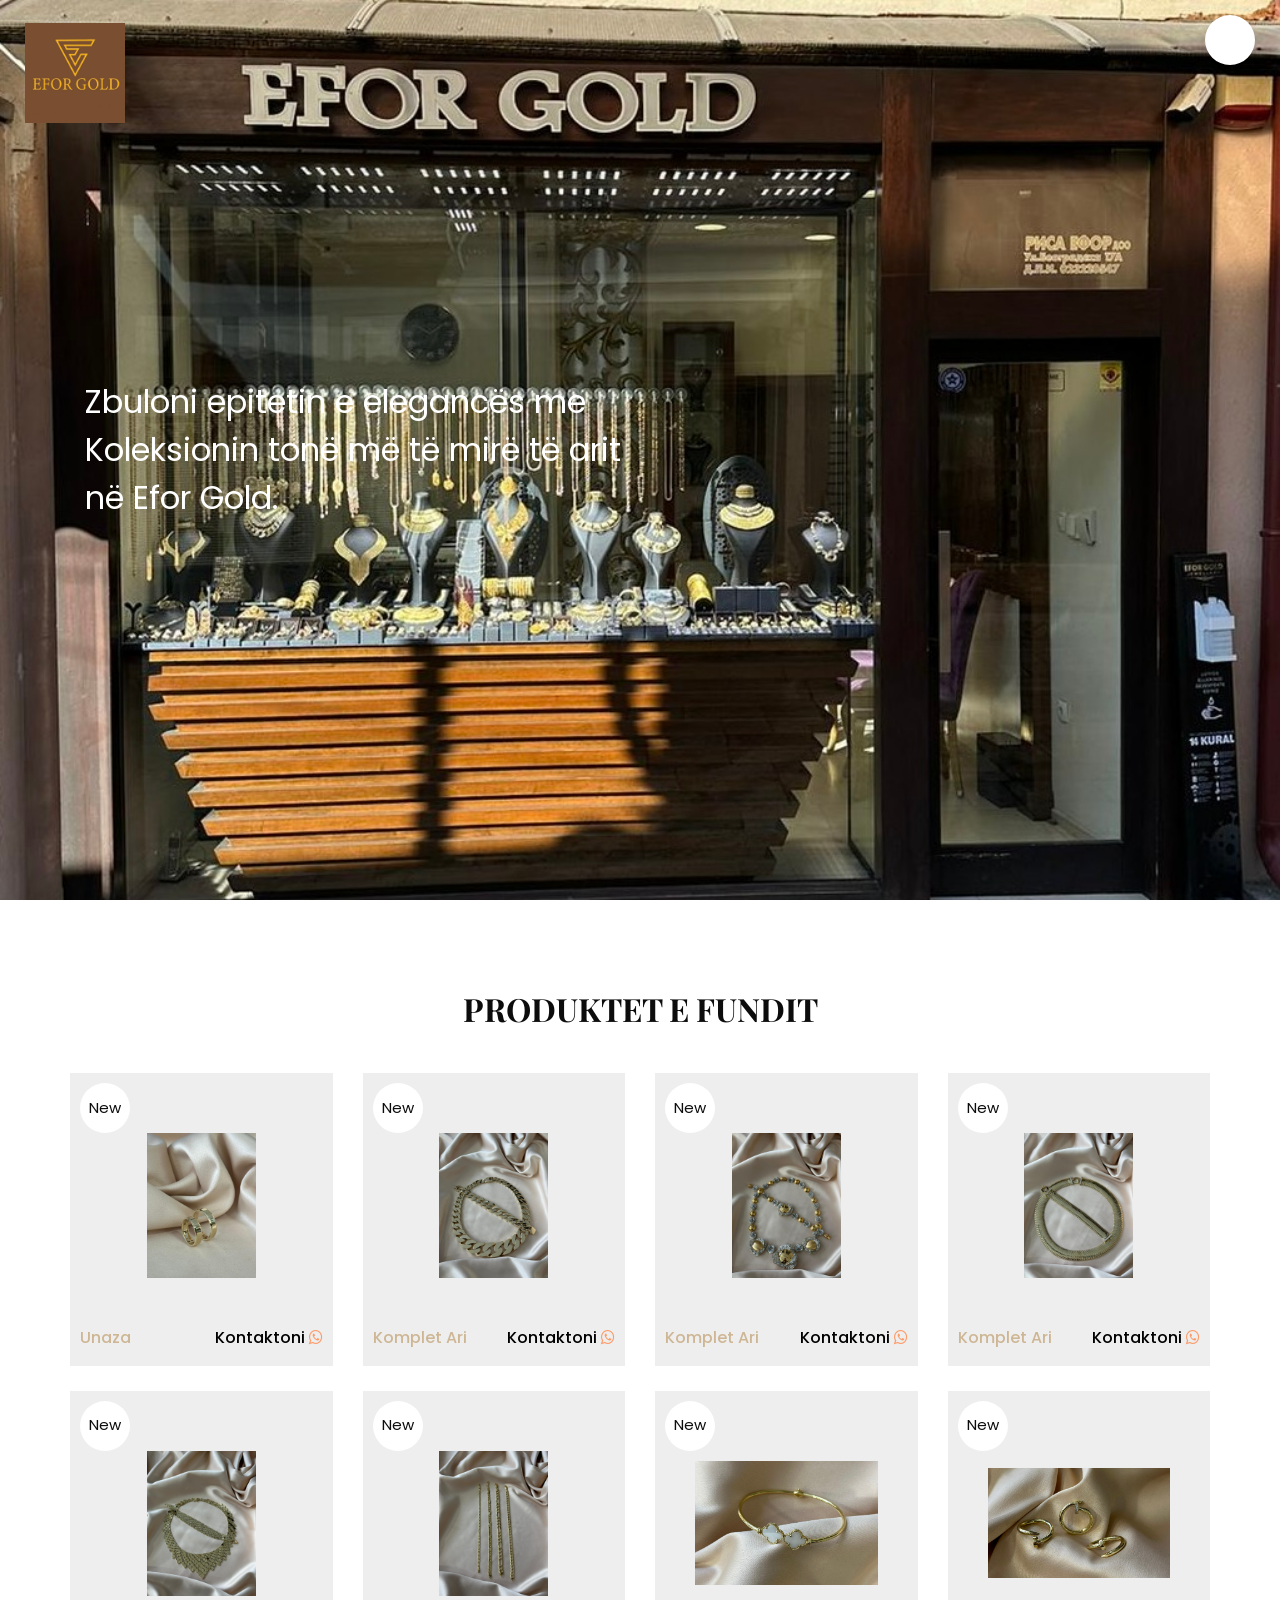
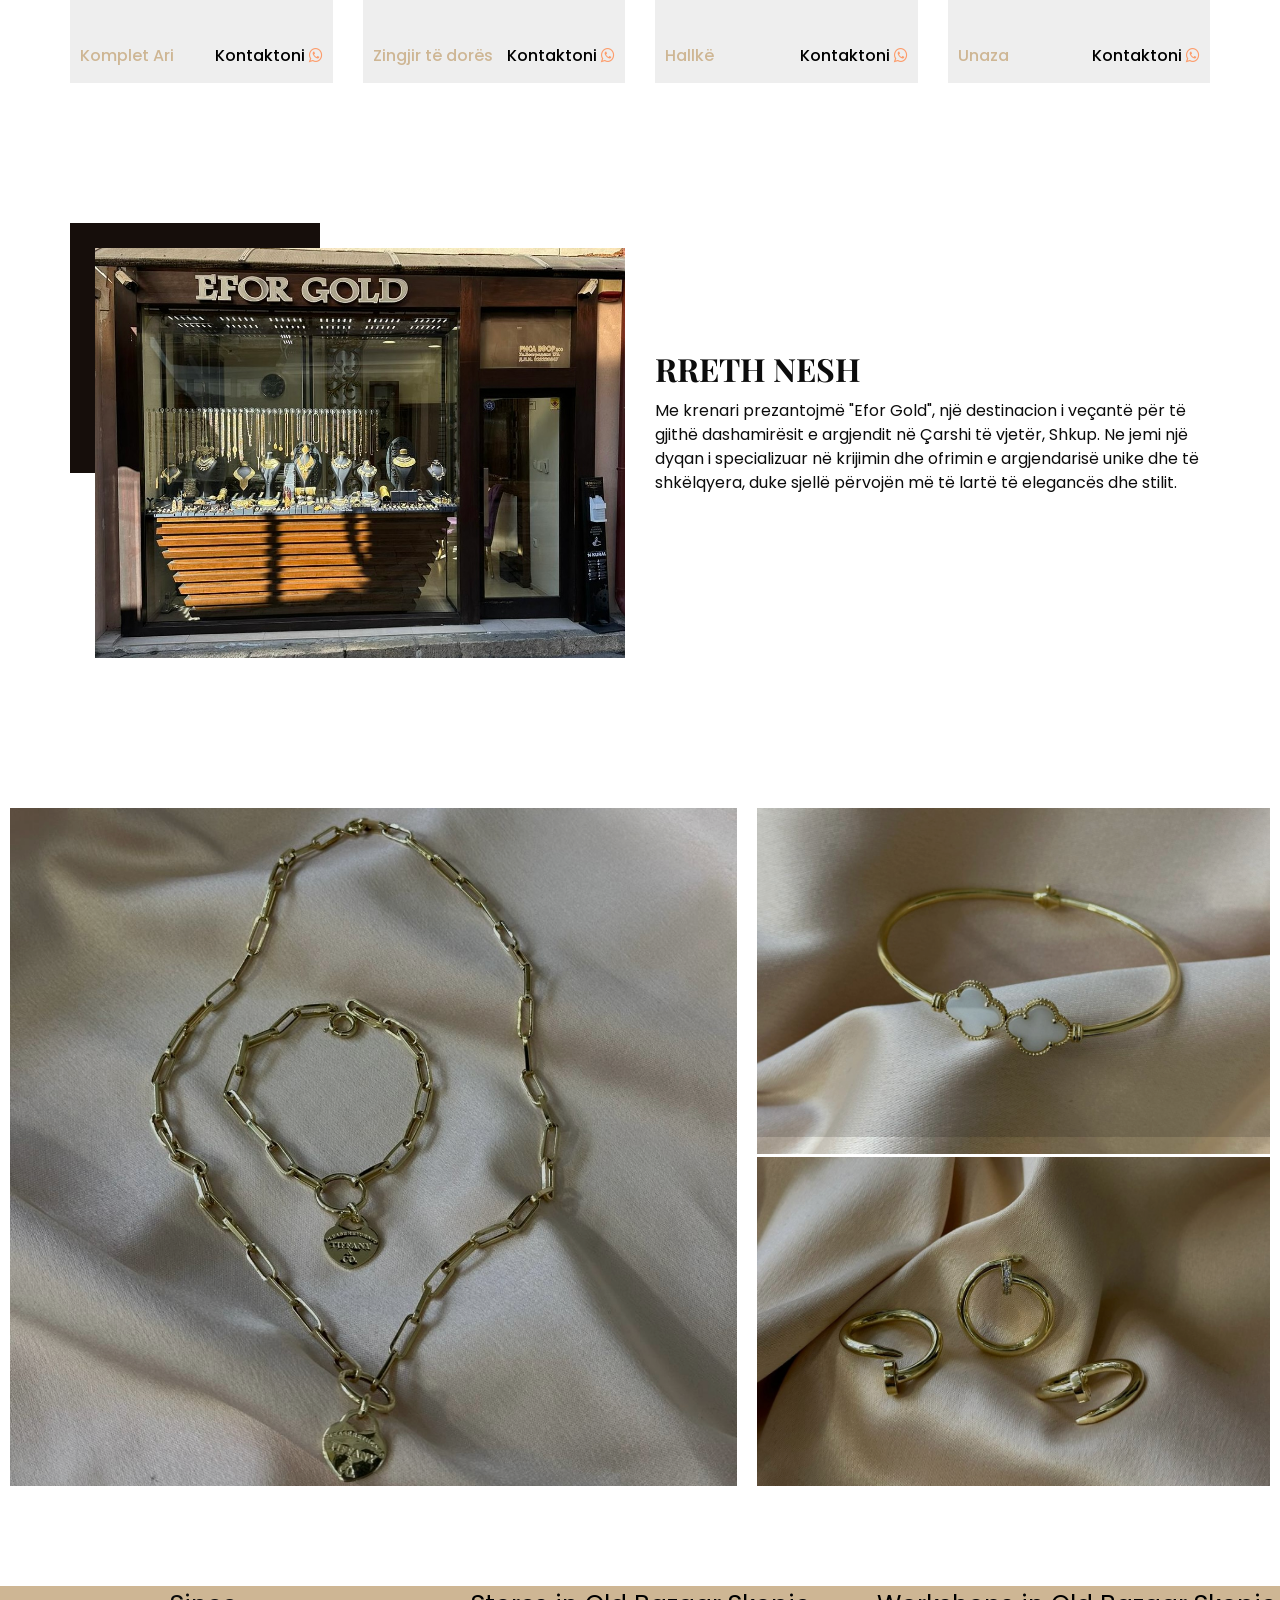
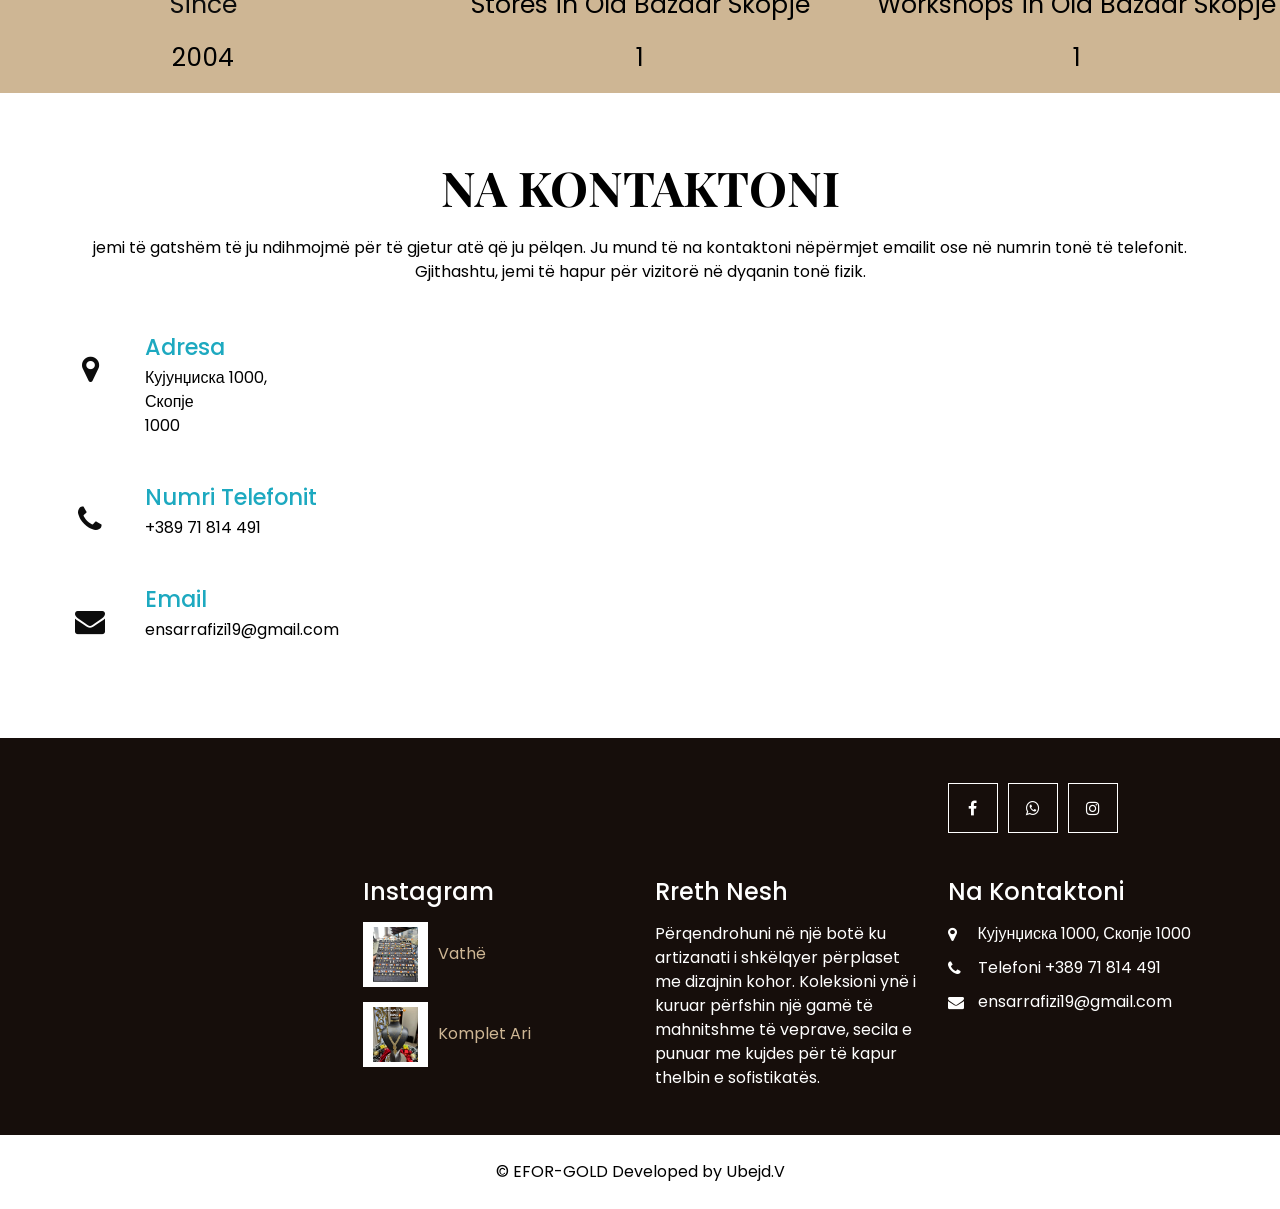
==== index.html @ 87db9570 "Update index.html" ====
<!DOCTYPE html>
<html>

<head>
  <meta charset="utf-8" />
  <meta http-equiv="X-UA-Compatible" content="IE=edge" />
  <meta name="viewport" content="width=device-width, initial-scale=1, shrink-to-fit=no" />
  <link rel="icon" href="images/logo.jpeg" type="image/gif" />
  <meta name="keywords" content="" />
  <meta name="description" content="" />
  <meta name="author" content="" />

  <title>EFOR GOLD</title>


  <link rel="stylesheet" type="text/css" href="css/bootstrap.css" />
  <link href="css/font-awesome.min.css" rel="stylesheet" />
  <link href="css/style.css" rel="stylesheet" />
  <link href="css/responsive.css" rel="stylesheet" />

</head>

<body>


  <header class="header_section">
    <div class="container-fluid">
      <nav class="navbar navbar-expand-lg custom_nav-container">
        <a class="navbar-brand" href="index.html">
          <span>
            <img src="images/logo.jpeg" alt="" width="100px" height="100px">
          </span>
        </a>
        <div class="" id="">

          <div class="custom_menu-btn">
<!--             <button onclick="openNav()">
              <span class="s-1"> </span>
              <span class="s-2"> </span>
              <span class="s-3"> </span>
            </button> -->
            <div id="myNav" class="overlay">
              <div class="overlay-content">
                <a href="index.html">Home</a>
                <a href="about.html">Rreth Nesh</a>
                <img src="images/logo.jpeg" alt="" style="width: 200px;">
              </div>
            </div>
          </div>
        </div>
      </nav>
    </div>
  </header>

  <section class="slider_section position-relative">
    <div class="slider_bg_box">
      <img src="images/store.jpeg" alt="">
    </div>
    <div class="slider_bg"></div>
    <div class="container">
      <div class="col-md-9 col-lg-8">
        <div class="detail-box">
          <p style="font-size:xx-large;">
            Zbuloni epitetin e elegancës me Koleksionin tonë më të mirë të arit në Efor Gold.
          </p>

        </div>
      </div>
    </div>
  </section>

  <section class="shop_section layout_padding">
    <div class="container">
      <div class="heading_container heading_center">
        <h2>
         Produktet e Fundit
        </h2>
      </div>
      <div class="row">
        <div class="col-sm-6 col-md-4 col-lg-3">
          <div class="box">
            <a href="">
              <div class="img-box">
                <img src="images/unazaF1.jpeg" alt="">
              </div>
              <div class="detail-box">
                <h6 style="color: #CEB694;">
                  Unaza
                </h6>
                <a href="https://wa.me/+38971814491">
                <h6>
                  Kontaktoni
                  <span>
                      <i class="fa fa-whatsapp" aria-hidden="true"></i>
                    </a>
                  </span>
                </h6>
              </div>
              <div class="new">
                <span>
                  New
                </span>
              </div>
            </a>
          </div>
        </div>
        <div class="col-sm-6 col-md-4 col-lg-3">
          <div class="box">
            <a href="">
              <div class="img-box">
                <img src="images/produktF2.jpeg" alt="">
              </div>
              <div class="detail-box">
                <h6 style="color: #CEB694;">
                  Komplet Ari
                </h6>
                <a href="https://wa.me/+38971814491">
                <h6>
                  Kontaktoni
                  <span>
                      <i class="fa fa-whatsapp" aria-hidden="true"></i>
                    </a>
                  </span>
                </h6>
              </div>
              <div class="new">
                <span>
                  New
                </span>
              </div>
            </a>
          </div>
        </div>
        <div class="col-sm-6 col-md-4 col-lg-3">
          <div class="box">
            <a href="">
              <div class="img-box">
                <img src="images/produktF3.jpeg" alt="">
              </div>
              <div class="detail-box">
                <h6 style="color: #CEB694;">
                  Komplet Ari
                </h6>
                <a href="https://wa.me/+38971814491">
                <h6>
                  Kontaktoni
                  <span>                   
                      <i class="fa fa-whatsapp" aria-hidden="true"></i>
                    </a>
                  </span>
                </h6>
              </div>
              <div class="new">
                <span>
                  New
                </span>
              </div>
            </a>
          </div>
        </div>
        <div class="col-sm-6 col-md-4 col-lg-3">
          <div class="box">
            <a href="">
              <div class="img-box">
                <img src="images/produktF4.jpeg" alt="">
              </div>
              <div class="detail-box">
                <h6 style="color: #CEB694;">
                  Komplet Ari
                </h6>
                <a href="https://wa.me/+38971814491">
                <h6>
                  Kontaktoni
                  <span>
                      <i class="fa fa-whatsapp" aria-hidden="true"></i>
                    </a>
                  </span>
                </h6>
              </div>
              <div class="new">
                <span>
                  New
                </span>
              </div>
            </a>
          </div>
        </div>
        <div class="col-sm-6 col-md-4 col-lg-3">
          <div class="box">
            <a href="">
              <div class="img-box">
                <img src="images/produktF5.jpeg" alt="">
              </div>
              <div class="detail-box">
                <h6 style="color: #CEB694;">
                  Komplet Ari
                </h6>
                <a href="https://wa.me/+38971814491">
                <h6>
                  Kontaktoni
                  <span>                 
                      <i class="fa fa-whatsapp" aria-hidden="true"></i>
                    </a>
                  </span>
                </h6>
              </div>
              <div class="new">
                <span>
                  New
                </span>
              </div>
            </a>
          </div>
        </div>
        <div class="col-sm-6 col-md-4 col-lg-3">
          <div class="box">
            <a href="">
              <div class="img-box">
                <img src="images/produktaF6.jpeg" alt="">
              </div>
              <div class="detail-box">
                <h6 style="color: #CEB694;">
                  Zingjir të dorës
                </h6>
                <a href="https://wa.me/+38971814491">
                <h6>
                  Kontaktoni
                  <span>
                      <i class="fa fa-whatsapp" aria-hidden="true"></i>
                    </a>
                  </span>
                </h6>
              </div>
              <div class="new">
                <span>
                  New
                </span>
              </div>
            </a>
          </div>
        </div>
        <div class="col-sm-6 col-md-4 col-lg-3">
          <div class="box">
            <a href="">
              <div class="img-box">
                <img src="images/wp3 2.jpeg" alt="">
              </div>
              <div class="detail-box">
                <h6 style="color: #CEB694;">
                  Hallkë
                </h6>
                <a href="https://wa.me/+38971814491">
                <h6>
                  Kontaktoni
                  <span>
                      <i class="fa fa-whatsapp" aria-hidden="true"></i>
                    </a>
                  </span>
                </h6>
              </div>
              <div class="new">
                <span>
                  New
                </span>
              </div>
            </a>
          </div>
        </div>
        <div class="col-sm-6 col-md-4 col-lg-3">
          <div class="box">
            <a href="">
              <div class="img-box">
                <img src="images/wp4 2.jpeg" alt="">
              </div>
              <div class="detail-box">
                <h6 style="color: #CEB694;">
                  Unaza
                </h6>
                <a href="https://wa.me/+38971814491">
                <h6>
                  Kontaktoni
                  <span>
                      <i class="fa fa-whatsapp" aria-hidden="true"></i>
                    </a>
                  </span>
                </h6>
              </div>
              <div class="new">
                <span>
                  New
                </span>
              </div>
            </a>
          </div>
        </div>
      </div>
    </div>
  </section>
  <section class="about_section  ">
    <div class="container">
      <div class="row">
        <div class="col-md-6">
          <div class="img-box">
            <img src="images/store.jpeg" alt="">
          </div>
        </div>
        <div class="col-md-6">
          <div class="detail-box">
            <div class="heading_container">
              <h2>
                Rreth Nesh
              </h2>
            </div>
            <p>
              Me krenari prezantojmë "Efor Gold", një destinacion i veçantë për të gjithë dashamirësit e argjendit në Çarshi të vjetër, Shkup. Ne jemi një dyqan i specializuar në krijimin dhe ofrimin e argjendarisë unike dhe të shkëlqyera, duke sjellë përvojën më të lartë të elegancës dhe stilit.
            </p>
          </div>
        </div>
      </div>
    </div>
  </section>

  <section class="offer_section layout_padding">
    <div class="container-fluid">
      <div class="row">
        <div class="col-md-7 px-0">
          <div class="box offer-box1">
            <img src="images/wp1 2.jpeg" alt="">
            <div class="detail-box">
              <h2>
               
              </h2>
            </div>
          </div>
        </div>
        <div class="col-md-5 px-0">
          <div class="box offer-box2">
            <img src="images/wp3 2.jpeg" alt="">
            <div class="detail-box">
              <h2>
                
              </h2>
            </div>
          </div>
          <div class="box offer-box3">
            <img src="images/wp4 2.jpeg" alt="">
            <div class="detail-box">
              <h2>
                
              </h2>
            </div>
          </div>
        </div>
      </div>
    </div>
  </section>

  <div class="container-count" style="background-color: #CEB694;">
    <div class="row">
       <div class="col-sm">
          <p class="text-black" style="text-align: center; font-size: 25px;">Since</p>
          <p id='count1' class="fs-2 text-black" style="text-align: center; font-size: 25px; color: black;">2004</p>
        </div>

       <div class="col-sm">
          <p class="text-black" style="text-align: center;font-size: 25px; color: black;">Stores in Old Bazaar Skopje</p>
          <p id='count2' class="fs-2 text-black" style="text-align: center;font-size: 25px; color: black;">1</p>
        </div>
        
      <div class="col-sm">
       <p class="text-black align-content-center" style="text-align: center; font-size: 25px; color: black;">Workshops in Old Bazaar Skopje</p>
       <p id="count3" class="fs-2 text-black" style="text-align: center;font-size: 25px; color: black;">1</p>
      </div>
      
 </div>
</div>
</p>
  

  <section>
    
    <div class="section-header">
      <div class="container">
        <h2>NA KONTAKTONI</h2>
        <p>
          jemi të gatshëm të ju ndihmojmë për të gjetur atë që ju pëlqen. Ju mund të na kontaktoni nëpërmjet emailit ose në numrin tonë të telefonit. Gjithashtu, jemi të hapur për vizitorë në dyqanin tonë fizik.
        </p>
      </div>
    </div>
    
    <div class="container">
      <div class="row">
        
        <div class="contact-info">
          <div class="contact-info-item">
            <div class="contact-info-icon">
              <i class="fa fa-map-marker"></i>
            </div>
            
            <div class="contact-info-content">
              <h4>Adresa</h4>
              <p>Кујунџиска 1000, <br/> Скопје <br/>1000</p>
            </div>
          </div>
          
          <div class="contact-info-item">
            <div class="contact-info-icon">
              <i class="fa fa-phone"></i>
            </div>
            
            <div class="contact-info-content">
              <h4>Numri Telefonit</h4>
              <p>+389 71 814 491</p>
            </div>
          </div>
          
          <div class="contact-info-item">
            <div class="contact-info-icon">
              <i class="fa fa-envelope"></i>
            </div>
            
            <div class="contact-info-content">
              <h4>Email</h4>
             <p>ensarrafizi19@gmail.com</p>
            </div>
          </div>
        </div>
        
        <div class="contact-form">
          <form action="" id="contact-form">
              <iframe src="https://www.google.com/maps/embed?pb=!1m18!1m12!1m3!1d2964.967144330253!2d21.434316076307823!3d42.000980671228525!2m3!1f0!2f0!3f0!3m2!1i1024!2i768!4f13.1!3m3!1m2!1s0x135415324a97f171%3A0xb1d32852c3cb7736!2z0JfQu9Cw0YLQsNGA0LAg4oCe0JXRhNC-0YDigJw!5e0!3m2!1smk!2smk!4v1706293474871!5m2!1smk!2smk" width="500" height="250" style="border:0;" allowfullscreen="" loading="lazy" referrerpolicy="no-referrer-when-downgrade"></iframe>
            </div>
          </form>
        </div>
        
      </div>
    </div>
  </section>
  <section class="info_section layout_padding2">
    <div class="container">
      <div class="row info_form_social_row">
        <div class="col-md-8 col-lg-9">
        </div>
        <div class="col-md-4 col-lg-3">

          <div class="social_box">
            <a href="https://www.facebook.com/people/Eforgold/100094636176389/?mibextid=LQQJ4d">
              <i class="fa fa-facebook" aria-hidden="true"></i>
            </a>
            <a href="https://wa.me/+38971814491">
              <i class="fa fa-whatsapp" aria-hidden="true"></i>
            </a>
            <a href="https://www.instagram.com/eforgold/">
              <i class="fa fa-instagram" aria-hidden="true"></i>
            </a>
          </div>
        </div>
      </div>
      <div class="row info_main_row">
        <div class="col-md-6 col-lg-3">

        </div>
        <div class="col-md-6 col-lg-3">
          <div class="info_insta">
            <h4>
              Instagram
            </h4>
            <div class="insta_box">
              <div class="img-box">
                <a href="https://www.instagram.com/p/C1HLopHsZJr/?igsh=OTZ0OHJrY2VsdjFh">
                <img src="images/insta1.jpeg" alt="">
                </a>
              </div>
              <p style="color: #CEB694;">
                Vathë
              </p>
            </div>
            <div class="insta_box">
              <div class="img-box">
                <a href="https://www.instagram.com/p/C1MP0FCMDaN/?igsh=YjhxbXJibXd1YTZ0">
                <img src="images/insta2.jpeg" alt="">
                </a>
              </div>
              <p style="color: #CEB694;">
                Komplet Ari
              </p>
            </div>
          </div>
        </div>
        <div class="col-md-6 col-lg-3">
          <div class="info_detail">
            <h4>
              Rreth Nesh
            </h4>
            <p class="mb-0">
              Përqendrohuni në një botë ku artizanati i shkëlqyer përplaset me dizajnin kohor. Koleksioni ynë i kuruar përfshin një gamë të mahnitshme të veprave, secila e punuar me kujdes për të kapur thelbin e sofistikatës.
            </p>
          </div>
        </div>
        <div class="col-md-6 col-lg-3">
          <h4>
            Na Kontaktoni
          </h4>
          <div class="info_contact">
            <a href="">
              <i class="fa fa-map-marker" aria-hidden="true"></i>
              <span>
                Кујунџиска 1000, Скопје 1000
              </span>
            </a>
            <a href="">
              <i class="fa fa-phone" aria-hidden="true"></i>
              <span>
                Telefoni +389 71 814 491
              </span>
            </a>
            <a href="">
              <i class="fa fa-envelope"></i>
              <span>
                ensarrafizi19@gmail.com
              </span>
            </a>
          </div>
        </div>
      </div>
    </div>
  </section>
  
  <footer class="footer_section">
    <div class="container">
      <p>
        &copy; <span id="displayYear"></span>
        <a>EFOR-GOLD</a>
        Developed by <a href="https://www.linkedin.com/in/ubejd-veseli-361b45295/">Ubejd.V</a>
      </p>
    </div>
  </footer>


  <script src="js/jquery-3.4.1.min.js"></script>
  <script src="js/bootstrap.js"></script>
  <script src="js/custom.js"></script>

</body>

</html>
---- css/style.css ----
@import url("https://fonts.googleapis.com/css2?family=Playfair+Display:wght@400;500;600;700&family=Poppins:wght@400;500;600;700&display=swap");
@import url('https://fonts.googleapis.com/css2?family=Poppins:wght@400;600;700&display=swap');
@import url("../fonts/octin_sports_rg.ttf");
body {
  font-family: "Poppins", sans-serif;
  color: #0c0c0c;
  background-color: #ffffff;
  overflow-x: hidden;
}

.layout_padding {
  padding: 90px 0;
}

.layout_padding2 {
  padding: 45px 0;
}

.layout_padding2-top {
  padding-top: 45px;
}

.layout_padding2-bottom {
  padding-bottom: 45px;
}

.layout_padding-top {
  padding-top: 90px;
}

.layout_padding-bottom {
  padding-bottom: 90px;
}

.long_section {
  margin-left: 45px;
  margin-right: 45px;
  padding-left: 15px;
  padding-right: 15px;
}

.heading_container {
  display: -webkit-box;
  display: -ms-flexbox;
  display: flex;
  -webkit-box-orient: vertical;
  -webkit-box-direction: normal;
      -ms-flex-direction: column;
          flex-direction: column;
  -webkit-box-align: start;
      -ms-flex-align: start;
          align-items: flex-start;
  font-family: 'Playfair Display', serif;
}

.heading_container h2 {
  position: relative;
  font-weight: bold;
  text-transform: uppercase;
  margin: 0;
}

.heading_container.heading_center {
  -webkit-box-align: center;
      -ms-flex-align: center;
          align-items: center;
  text-align: center;
}

h1,
h2 {
  font-family: 'Playfair Display', serif;
}

/*header section*/
.header_section {
  position: absolute;
  top: 0;
  width: 100%;
  z-index: 9;
}

.header_section .container-fluid {
  padding-right: 25px;
  padding-left: 25px;
}

.header_section .nav_container {
  margin: 0 auto;
}

.header_section.innerpage_header {
  position: relative;
  background: -webkit-gradient(linear, left top, right top, from(#160e0b), to(#160e0b));
  background: linear-gradient(to right, #160e0b, #160e0b);
  padding: 10px 0;
}

.custom_nav-container {
  padding-left: 0;
  padding-right: 0;
}

.custom_menu-btn {
  position: fixed;
  right: 25px;
  top: 15px;
  width: 50px;
  height: 50px;
}

.custom_menu-btn::before {
  content: "";
  position: absolute;
  top: 0;
  right: 0;
  width: 100%;
  height: 100%;
  background-color: white;
  -webkit-box-shadow: 0 0 5px 0 rgba(0, 0, 0, 0.07);
          box-shadow: 0 0 5px 0 rgba(0, 0, 0, 0.07);
  z-index: 7;
  border-radius: 100%;
  -webkit-transition: all .3s;
  transition: all .3s;
}

.custom_menu-btn.menu_btn-style::before {
  width: 100vh;
  height: 100vh;
  background-color: #160e0b;
  -webkit-transform: scale(5);
          transform: scale(5);
  border-radius: 0;
}

.custom_menu-btn button {
  width: 50px;
  height: 50px;
  outline: none;
  border: none;
  border-radius: 100%;
  display: -webkit-box;
  display: -ms-flexbox;
  display: flex;
  -webkit-box-orient: vertical;
  -webkit-box-direction: normal;
      -ms-flex-direction: column;
          flex-direction: column;
  -webkit-box-align: center;
      -ms-flex-align: center;
          align-items: center;
  -webkit-box-pack: center;
      -ms-flex-pack: center;
          justify-content: center;
  background-color: transparent;
  position: relative;
  z-index: 999;
  margin: 0;
}

.custom_menu-btn button span {
  display: block;
  width: 30px;
  height: 3px;
  background-color: #000000;
  margin: 2.5px 0;
  -webkit-transition: all 0.3s;
  transition: all 0.3s;
  border-radius: 15px;
}

.custom_menu-btn .s-2 {
  -webkit-transition: all 0.1s;
  transition: all 0.1s;
}

.menu_btn-style button span {
  background-color: #ffffff;
}

.menu_btn-style button .s-1 {
  -webkit-transform: rotate(45deg) translate(6px, 6px);
          transform: rotate(45deg) translate(6px, 6px);
}

.menu_btn-style button .s-2 {
  -webkit-transform: translateX(100px);
          transform: translateX(100px);
}

.menu_btn-style button .s-3 {
  -webkit-transform: rotate(-45deg) translate(5px, -5px);
          transform: rotate(-45deg) translate(5px, -5px);
}

.overlay {
  height: 100%;
  width: 0;
  position: fixed;
  top: 0;
  left: 0;
  overflow-x: hidden;
  -webkit-transition: 0.5s;
  transition: 0.5s;
  z-index: 9;
}

.overlay .closebtn {
  position: absolute;
  top: 0;
  right: 30px;
  font-size: 60px;
}

.overlay a {
  padding: 0px;
  text-decoration: none;
  font-size: 22px;
  color: #ffffff;
  display: block;
  -webkit-transition: 0.3s;
  transition: 0.3s;
  margin-bottom: 15px;
  text-transform: uppercase;
  font-weight: 600;
  opacity: 0;
}

.overlay a:hover {
  color: #fd9c6b;
}

.overlay-content {
  position: relative;
  top: 30%;
  width: 100%;
  text-align: center;
  margin-top: 30px;
  z-index: 99;
}

.menu_width {
  width: 100%;
}

.menu_width.overlay a {
  opacity: 1;
}

a,
a:hover,
a:focus {
  text-decoration: none;
}

a:hover,
a:focus {
  color: initial;
}

.btn,
.btn:focus {
  outline: none !important;
  -webkit-box-shadow: none;
          box-shadow: none;
}

.navbar-brand {
  margin-top: 10px;
}

.navbar-brand span {
  font-size: 24px;
  font-weight: 700;
  color: #ffffff;
  text-transform: uppercase;
}

/*end header section*/
/* slider section */
.slider_section {
  min-height: 100vh;
  -webkit-box-flex: 1;
      -ms-flex: 1;
          flex: 1;
  display: -webkit-box;
  display: -ms-flexbox;
  display: flex;
  -webkit-box-align: center;
      -ms-flex-align: center;
          align-items: center;
  position: relative;
}

.slider_section .row {
  -webkit-box-align: center;
      -ms-flex-align: center;
          align-items: center;
}

.slider_section .detail-box {
  position: relative;
  z-index: 4;
  color: #ffffff;
  padding: 75px 0;
}

.slider_section .detail-box h1 {
  font-weight: bold;
  font-size: 3rem;
}

.slider_section .detail-box p {
  width: 75%;
  margin-top: 15px;
}

.slider_section .detail-box .slider-link {
  display: inline-block;
  padding: 10px 45px;
  background-color: transparent;
  color: #fd9c6b;
  border-radius: 5px;
  border: 1px solid #fd9c6b;
  -webkit-transition: all .2s;
  transition: all .2s;
  margin-top: 35px;
}

.slider_section .detail-box .slider-link:hover {
  background-color: #fd9c6b;
  color: #ffffff;
}

.slider_section .slider_bg_box {
  position: absolute;
  top: 0;
  left: 0;
  width: 100%;
  height: 100%;
  z-index: 2;
  overflow: hidden;
}

.slider_section .slider_bg_box img {
  width: 100%;
  height: 100%;
  -o-object-fit: cover;
     object-fit: cover;
  -o-object-position: top right;
     object-position: top right;
}

.shop_section .heading_container {
  margin-bottom: 20px;
}

.shop_section .box {
  background-color: #eeeeee;
  position: relative;
  padding: 10px;
  margin-top: 25px;
}

.shop_section .box a {
  color: #000000;
}

.shop_section .box .img-box {
  display: -webkit-box;
  display: -ms-flexbox;
  display: flex;
  -webkit-box-pack: center;
      -ms-flex-pack: center;
          justify-content: center;
  -webkit-box-align: center;
      -ms-flex-align: center;
          align-items: center;
  padding: 15px 30px;
  height: 245px;
}

.shop_section .box .img-box img {
  max-width: 100%;
  max-height: 145px;
}

.shop_section .box .detail-box {
  display: -webkit-box;
  display: -ms-flexbox;
  display: flex;
  -webkit-box-pack: justify;
      -ms-flex-pack: justify;
          justify-content: space-between;
}

.shop_section .box .detail-box h6 span {
  color: #fd9c6b;
}

.shop_section .box .new {
  width: 50px;
  height: 50px;
  position: absolute;
  top: 10px;
  left: 10px;
  background-color: #ffffff;
  display: -webkit-box;
  display: -ms-flexbox;
  display: flex;
  -webkit-box-pack: center;
      -ms-flex-pack: center;
          justify-content: center;
  -webkit-box-align: center;
      -ms-flex-align: center;
          align-items: center;
  border-radius: 100%;
  font-size: 15px;
}

.shop_section .btn-box {
  display: -webkit-box;
  display: -ms-flexbox;
  display: flex;
  -webkit-box-pack: center;
      -ms-flex-pack: center;
          justify-content: center;
  margin-top: 45px;
}

.shop_section .btn-box a {
  display: inline-block;
  padding: 10px 40px;
  background-color: #fd9c6b;
  color: #ffffff;
  border-radius: 5px;
  border: 1px solid #fd9c6b;
  -webkit-transition: all .2s;
  transition: all .2s;
}

.shop_section .btn-box a:hover {
  background-color: transparent;
  color: #fd9c6b;
}

.about_section .row {
  -webkit-box-align: center;
      -ms-flex-align: center;
          align-items: center;
}

.about_section .img-box {
  position: relative;
  padding: 25px 0 0 25px;
}

.about_section .img-box img {
  width: 100%;
  position: relative;
}

.about_section .img-box::before {
  content: "";
  position: absolute;
  top: 0;
  left: 0;
  width: 250px;
  height: 250px;
  background-color: #160e0b;
}

.about_section .detail-box p {
  margin-top: 10px;
  margin-bottom: 35px;
}

.about_section .detail-box a {
  display: inline-block;
  padding: 10px 45px;
  background-color: #fd9c6b;
  color: #ffffff;
  border-radius: 0;
  border: 1px solid #fd9c6b;
  -webkit-transition: all .2s;
  transition: all .2s;
}

.about_section .detail-box a:hover {
  background-color: transparent;
  color: #fd9c6b;
}

.offer_section .row > div {
  display: -webkit-box;
  display: -ms-flexbox;
  display: flex;
  -webkit-box-orient: vertical;
  -webkit-box-direction: normal;
      -ms-flex-direction: column;
          flex-direction: column;
  -webkit-box-pack: stretch;
      -ms-flex-pack: stretch;
          justify-content: stretch;
}

.offer_section .box {
  margin: 10px;
  height: 100%;
  position: relative;
  min-height: 175px;
}

.offer_section .box img {
  width: 100%;
  min-height: 100%;
}

.offer_section .box .detail-box {
  position: absolute;
  top: 0;
  left: 0;
  width: 100%;
  height: 100%;
  display: -webkit-box;
  display: -ms-flexbox;
  display: flex;
  -webkit-box-orient: vertical;
  -webkit-box-direction: normal;
      -ms-flex-direction: column;
          flex-direction: column;
  -webkit-box-align: start;
      -ms-flex-align: start;
          align-items: flex-start;
  -webkit-box-pack: center;
      -ms-flex-pack: center;
          justify-content: center;
  color: #ffffff;
  padding: 25px;
  background-color: rgba(0, 0, 0, 0.15);
}

.offer_section .box .detail-box h2 {
  font-weight: bold;
}

.offer_section .box .detail-box a {
  display: inline-block;
  padding: 8px 40px;
  background-color: transparent;
  color: #fd9c6b;
  border-radius: 0;
  border: 1px solid #fd9c6b;
  -webkit-transition: all .2s;
  transition: all .2s;
  margin-top: 10px;
}

.offer_section .box .detail-box a:hover {
  background-color: #fd9c6b;
  color: #ffffff;
}

.offer_section .box.offer-box1 {
  min-height: 225px;
}

.offer_section .box.offer-box1 .detail-box {
  -webkit-box-pack: start;
      -ms-flex-pack: start;
          justify-content: flex-start;
}

.offer_section .box.offer-box1 .detail-box h2 {
  font-size: 3rem;
}

.offer_section .box.offer-box2 .detail-box h2, .offer_section .box.offer-box3 .detail-box h2 {
  font-size: 2rem;
}

.offer_section .box.offer-box2 .detail-box {
  -webkit-box-align: end;
      -ms-flex-align: end;
          align-items: flex-end;
  -webkit-box-pack: end;
      -ms-flex-pack: end;
          justify-content: flex-end;
}

.offer_section .box.offer-box3 .detail-box {
  -webkit-box-align: start;
      -ms-flex-align: start;
          align-items: flex-start;
  -webkit-box-pack: end;
      -ms-flex-pack: end;
          justify-content: flex-end;
}

.blog_section .heading_container {
  -webkit-box-align: center;
      -ms-flex-align: center;
          align-items: center;
}

.blog_section .heading_container h2::before {
  left: 50%;
  -webkit-transform: translateX(-50%);
          transform: translateX(-50%);
}

.blog_section .box {
  margin-top: 55px;
  background-color: #f1f2f3;
}

.blog_section .box .img-box {
  position: relative;
}

.blog_section .box .img-box .blog_date {
  position: absolute;
  left: 25px;
  bottom: -15px;
  padding: 10px 15px;
  font-size: 18px;
  background-color: #160e0b;
  margin: 0;
  text-align: center;
  border: 3px solid #ffffff;
  color: #ffffff;
}

.blog_section .box .img-box img {
  width: 100%;
}

.blog_section .box .detail-box {
  margin-top: 10px;
  padding: 25px;
}

.blog_section .box .detail-box h5 {
  font-weight: bold;
}

.blog_section .box .detail-box p {
  font-size: 15px;
}

.blog_section .box .detail-box a {
  display: inline-block;
  padding: 10px 30px;
  background-color: transparent;
  color: #160e0b;
  border-radius: 0;
  border: 1px solid #160e0b;
  -webkit-transition: all .2s;
  transition: all .2s;
}

.blog_section .box .detail-box a:hover {
  background-color: #160e0b;
  color: #ffffff;
}

.client_section .heading_container {
  -webkit-box-align: center;
      -ms-flex-align: center;
          align-items: center;
}

.client_section .box {
  display: -webkit-box;
  display: -ms-flexbox;
  display: flex;
  -webkit-box-orient: vertical;
  -webkit-box-direction: normal;
      -ms-flex-direction: column;
          flex-direction: column;
  -webkit-box-align: center;
      -ms-flex-align: center;
          align-items: center;
  text-align: center;
  margin: 45px;
  padding: 35px 25px;
  border-radius: 15px;
  background-color: #160e0b;
  color: #ffffff;
}

.client_section .box .img-box {
  margin-bottom: 15px;
  min-width: 145px;
  max-width: 145px;
  overflow: hidden;
}

.client_section .box .img-box img {
  width: 100%;
  border-radius: 100%;
  border: 7px solid rgba(255, 255, 255, 0.45);
}

.client_section .box .detail-box {
  display: -webkit-box;
  display: -ms-flexbox;
  display: flex;
  -webkit-box-orient: vertical;
  -webkit-box-direction: normal;
      -ms-flex-direction: column;
          flex-direction: column;
}

.client_section .box .detail-box .name img {
  width: 25px;
  margin-bottom: 5px;
}

.client_section .box .detail-box .name h6 {
  color: #fd9c6b;
  font-size: 20px;
}

.client_section .carousel_btn-container {
  display: -webkit-box;
  display: -ms-flexbox;
  display: flex;
  -webkit-box-pack: center;
      -ms-flex-pack: center;
          justify-content: center;
}

.client_section .carousel-control-prev,
.client_section .carousel-control-next {
  position: unset;
  width: 45px;
  height: 45px;
  border: none;
  opacity: 1;
  background-repeat: no-repeat;
  background-size: 12px;
  background-position: center;
  background-color: #fd9c6b;
  background-position: center;
  border-radius: 5px;
  margin: 0 2.5px;
}

.client_section .carousel-control-prev:hover,
.client_section .carousel-control-next:hover {
  background-color: #160e0b;
}

.client_section .carousel-control-next {
  left: initial;
}

.info_section {
  background-color: #160e0b;
  color: #ffffff;
}

.info_section .info_form_social_row {
  -webkit-box-align: center;
      -ms-flex-align: center;
          align-items: center;
  margin-bottom: 45px;
}

.info_section .info_form {
  width: 100%;
}

.info_section .info_form form {
  display: -webkit-box;
  display: -ms-flexbox;
  display: flex;
  -webkit-box-align: end;
      -ms-flex-align: end;
          align-items: flex-end;
}

.info_section .info_form form input {
  -webkit-box-flex: 1;
      -ms-flex: 1;
          flex: 1;
  background-color: #ffffff;
  height: 50px;
  padding-left: 15px;
  outline: none;
  color: #ffffff;
  border: none;
  border-bottom: 1px solid #fd9c6b;
}

.info_section .info_form form input::-webkit-input-placeholder {
  color: #9c9c9c;
}

.info_section .info_form form input:-ms-input-placeholder {
  color: #9c9c9c;
}

.info_section .info_form form input::-ms-input-placeholder {
  color: #9c9c9c;
}

.info_section .info_form form input::placeholder {
  color: #9c9c9c;
}

.info_section .info_form form button {
  background-color: transparent;
  color: #fd9c6b;
  text-transform: uppercase;
  font-size: 12px;
  outline: none;
  border: none;
  display: inline-block;
  padding: 15.5px 25px;
  background-color: #fd9c6b;
  color: #ffffff;
  border-radius: 0;
  border: 1px solid #fd9c6b;
  -webkit-transition: all .2s;
  transition: all .2s;
}

.info_section .info_form form button:hover {
  background-color: transparent;
  color: #fd9c6b;
}

.info_section .social_box {
  width: 100%;
  display: -webkit-box;
  display: -ms-flexbox;
  display: flex;
}

.info_section .social_box a {
  display: -webkit-box;
  display: -ms-flexbox;
  display: flex;
  -webkit-box-pack: center;
      -ms-flex-pack: center;
          justify-content: center;
  -webkit-box-align: center;
      -ms-flex-align: center;
          align-items: center;
  width: 50px;
  height: 50px;
  border: 1px solid #ffffff;
  color: #ffffff;
  margin-right: 10px;
}

.info_section .social_box a:hover {
  color: #fd9c6b;
  border-color: #fd9c6b;
}

.info_section h4 {
  margin-bottom: 15px;
}

.info_section .info_links .info_links_menu {
  display: -webkit-box;
  display: -ms-flexbox;
  display: flex;
  -webkit-box-orient: vertical;
  -webkit-box-direction: normal;
      -ms-flex-direction: column;
          flex-direction: column;
}

.info_section .info_links .info_links_menu a {
  color: #ffffff;
}

.info_section .info_links .info_links_menu a:not(:nth-last-child(1)) {
  margin-bottom: 10px;
}

.info_section .info_links .info_links_menu a:hover {
  color: #fd9c6b;
}

.info_section .info_insta .insta_box {
  display: -webkit-box;
  display: -ms-flexbox;
  display: flex;
  -webkit-box-align: center;
      -ms-flex-align: center;
          align-items: center;
}

.info_section .info_insta .insta_box .img-box {
  width: 65px;
  min-width: 65px;
  height: 65px;
  padding: 10px;
  display: -webkit-box;
  display: -ms-flexbox;
  display: flex;
  -webkit-box-pack: center;
      -ms-flex-pack: center;
          justify-content: center;
  -webkit-box-align: center;
      -ms-flex-align: center;
          align-items: center;
  margin-right: 10px;
  background-color: #ffffff;
}

.info_section .info_insta .insta_box .img-box img {
  max-width: 100%;
  max-height: 100%;
}

.info_section .info_insta .insta_box p {
  margin: 0;
}

.info_section .info_insta .insta_box:not(:nth-last-child(1)) {
  margin-bottom: 15px;
}

.info_section .info_contact a {
  display: -webkit-box;
  display: -ms-flexbox;
  display: flex;
  -webkit-box-align: center;
      -ms-flex-align: center;
          align-items: center;
  color: #ffffff;
  margin-bottom: 10px;
}

.info_section .info_contact a i {
  margin-right: 5px;
  width: 25px;
}

.info_section .info_contact a:hover:hover {
  color: #fd9c6b;
}

/* footer section*/
.footer_section {
  position: relative;
  text-align: center;
}

.footer_section p {
  color: #000000;
  padding: 25px 0;
  margin: 0;
}

.footer_section p a {
  color: inherit;
}

section {
  position: relative;
  z-index: 3;
  padding-top: 50px;
  padding-bottom: 50px;
}

.section-header {
  margin-bottom: 50px;
  text-align: center;
}

.section-header h2 {
  color: black;
  font-weight: bold;
  font-size: 3em;
  margin-bottom: 20px;
}

.section-header p {
  color: black;
}

.contact-info {
  width: 50%;
}

.contact-info-item {
  display: flex;
  margin-bottom: 30px;
}

.contact-info-icon {
  height: 70px;
  width: 70px;
  background-color: #fff;
  text-align: center;
  border-radius: 50%;
}

.contact-info-icon i {
  font-size: 30px;
  line-height: 70px;
}

.contact-info-content {
  margin-left: 20px;
}
.contact-info-content h4 {
  color: #1da9c0;
  font-size: 1.4em;
  margin-bottom: 5px;
}

.contact-info-content p {
  color: black;
  font-size: 1em;
}
.contact-form {
  background-color: #fff;
  padding: 40px;
  width: 45%;
  padding-bottom: 20px;
  padding-top: 20px;
}

.contact-form h2 {
  font-weight: bold;
  font-size: 2em;
  margin-bottom: 10px;
  color: #333;
}

.contact-form .input-box {
  position: relative;
  width: 100%;
  margin-top: 10px;
}

.contact-form .input-box input,
.contact-form .input-box textarea{
  width: 100%;
  padding: 5px 0;
  font-size: 16px;
  margin: 10px 0;
  border: none;
  border-bottom: 2px solid #333;
  outline: none;
  resize: none;
}

.contact-form .input-box span {
  position: absolute;
  left: 0;
  padding: 5px 0;
  font-size: 16px;
  margin: 10px 0;
  pointer-events: none;
  transition: 0.5s;
  color: #666;
}

.contact-form .input-box input:focus ~ span,
.contact-form .input-box textarea:focus ~ span{
  color: #e91e63;
  font-size: 12px;
  transform: translateY(-20px);
}

.contact-form .input-box input[type="submit"]
{
  width: 100%;
  background: #00bcd4;
  color: #FFF;
  border: none;
  cursor: pointer;
  padding: 10px;
  font-size: 18px;
  border: 1px solid #00bcd4;
  transition: 0.5s;
}


.contact-form .input-box input[type="submit"]:hover
{
  background: #FFF;
  color: #00bcd4;
}

@media (max-width: 991px) {
  section {
    padding-top: 50px;
    padding-bottom: 50px;
  }
  
  .row {
    flex-direction: column;
  }
  
  .contact-info {
    margin-bottom: 40px;
    width: 100%;
  }
  
  .contact-form {
    width: 100%;
  }
}

main{
  background: #8E2DE2;  /* fallback for old browsers */
  background: -webkit-linear-gradient(to right, #4A00E0, #8E2DE2);  /* Chrome 10-25, Safari 5.1-6 */
  background: linear-gradient(to right, #4A00E0, #8E2DE2); /* W3C, IE 10+/ Edge, Firefox 16+, Chrome 26+, Opera 12+, Safari 7+ */
}
---- css/responsive.css ----
@media (max-width: 1300px) {}

@media (max-width: 1120px) {}

@media (max-width: 992px) {

  .slider_section {
    min-height: auto;
  }

  .slider_section .detail-box {
    padding: 90px 0 75px 0;
  }

  .info_main_row>div:nth-child(1) {
    margin-bottom: 25px;
  }

  .info_main_row>div:nth-child(2) {
    margin-bottom: 25px;
  }
}

@media (max-width: 800px) {}

@media (max-width: 768px) {
  .slider_section .detail-box h1 {
    font-size: 2.5rem;
  }

  .slider_section .slider_bg_box img {
    object-position: 20% center;
  }

  .about_section .img-box {
    margin-bottom: 45px;

  }

  .contact_section .form_container {
    margin-bottom: 45px;
  }

  .client_section .box {
    flex-direction: column;
    text-align: center;
    margin: 45px 15px;
  }

  .client_section .box .detail-box {
    align-items: center;
  }

  .client_section .box .img-box {
    margin-right: 0;
    margin-bottom: 25px;
  }

  .info_main_row>div {
    display: flex;
    flex-direction: column;
    align-items: center;
    text-align: center;

  }

  .info_main_row>div:not(:nth-last-child(1)) {
    margin-bottom: 25px;
  }

  .info_section .social_box {
    justify-content: center;
    margin-top: 25px;
  }

  .info_section .info_contact {
    display: flex;
    flex-direction: column;
    align-items: center;
  }

}

@media (max-width: 576px) {
  .info_section .info_insta .insta_box {
    flex-direction: column;
  }

  .info_section .info_insta .insta_box .img-box {
    margin-right: 0;
    margin-bottom: 10px;
  }

}

@media (max-width: 480px) {
  .about_section .img-box::before {
    width: 150px;
    height: 150px;
  }

  .slider_section .slider_bg_box img {
    object-position: 40% center;
  }
}

@media (max-width: 420px) {}

@media (max-width: 376px) {
  .slider_section .detail-box h1 {
    font-size: 2rem;
  }
}

@media (min-width: 1200px) {
  .container {
    max-width: 1170px;
  }
}
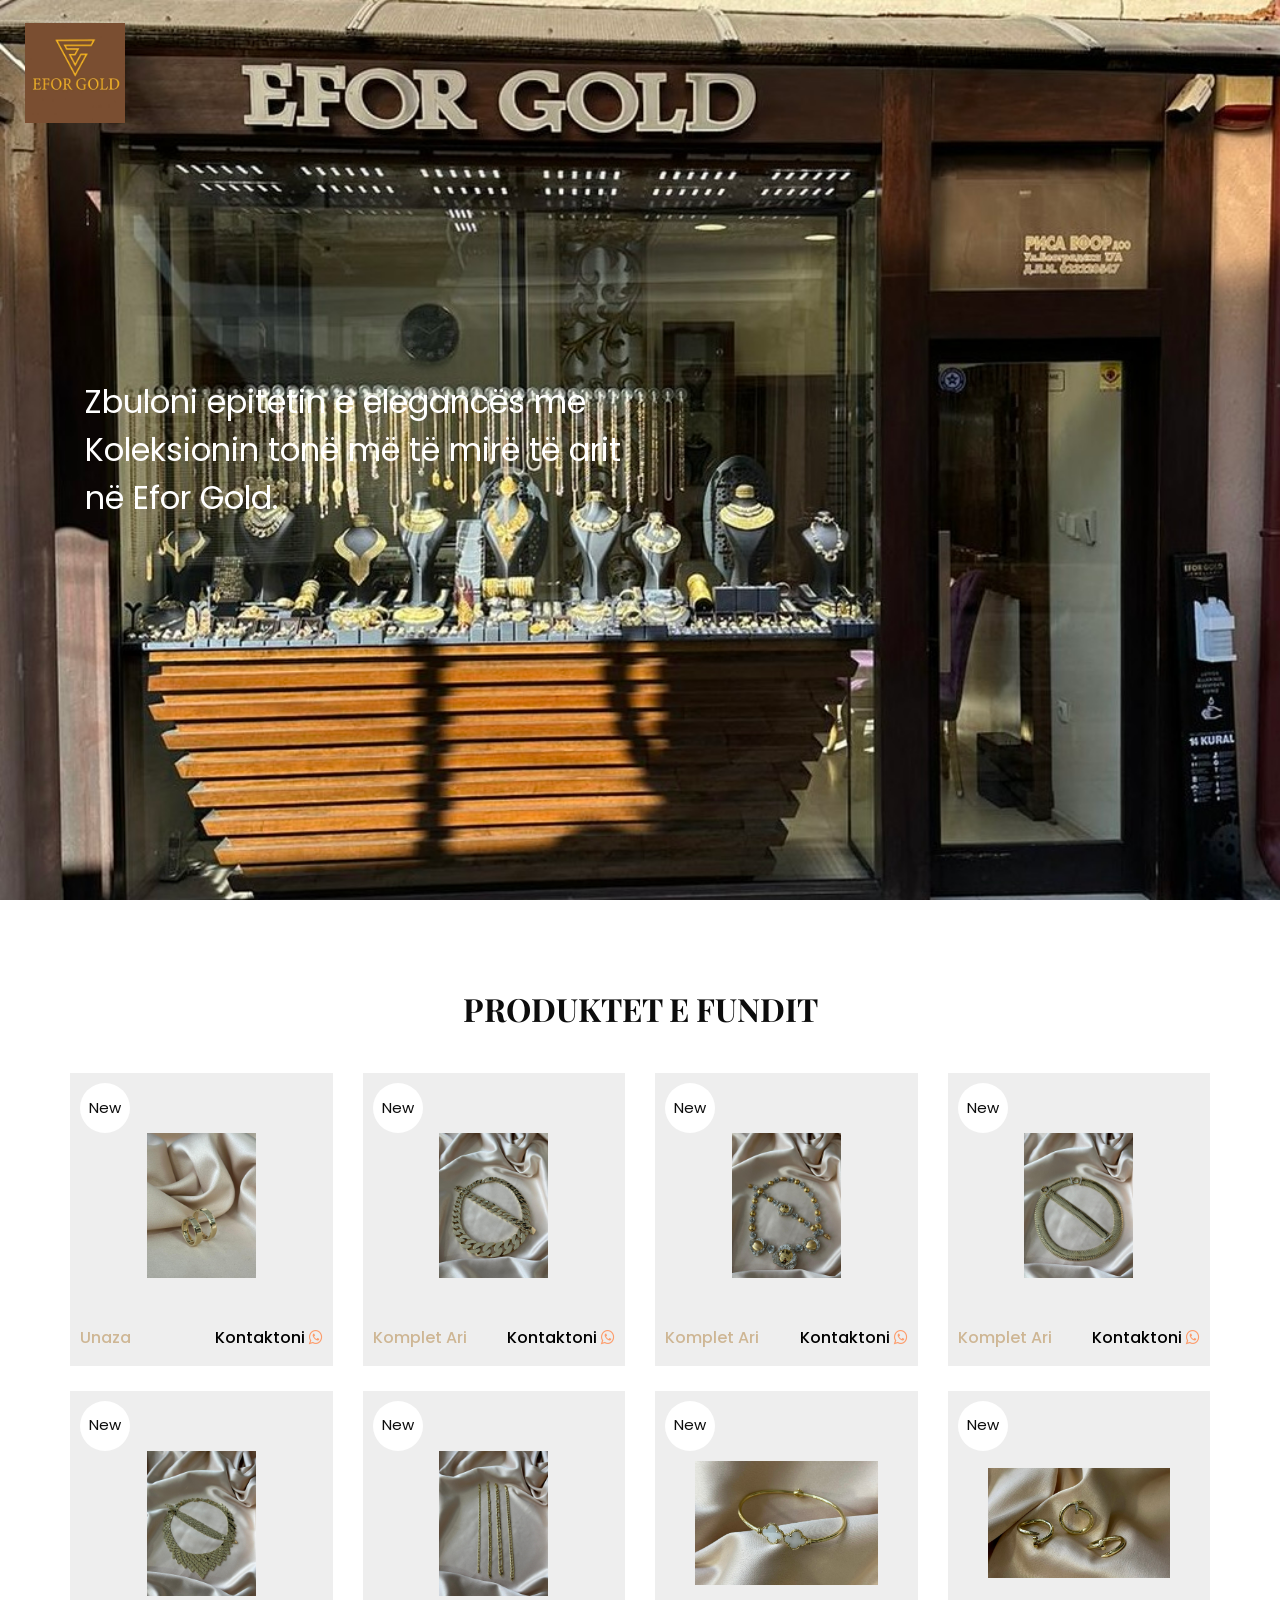
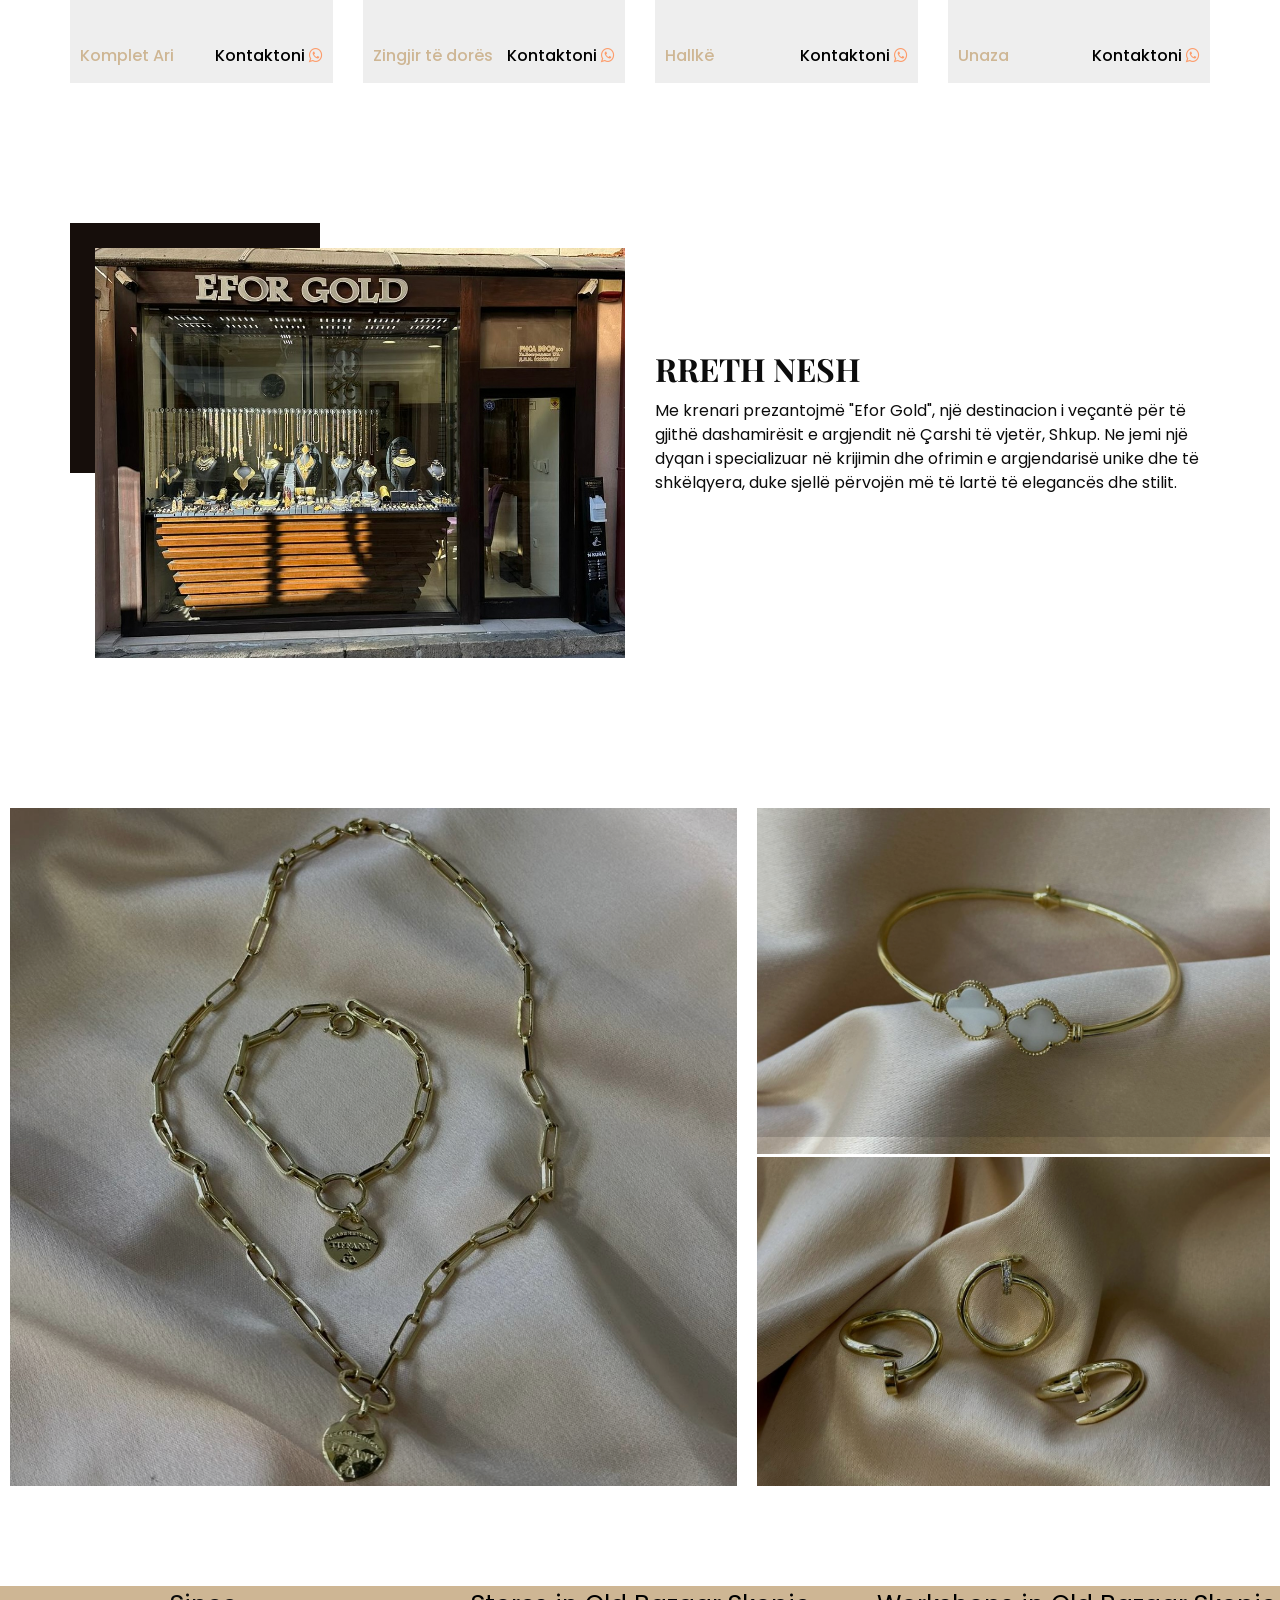
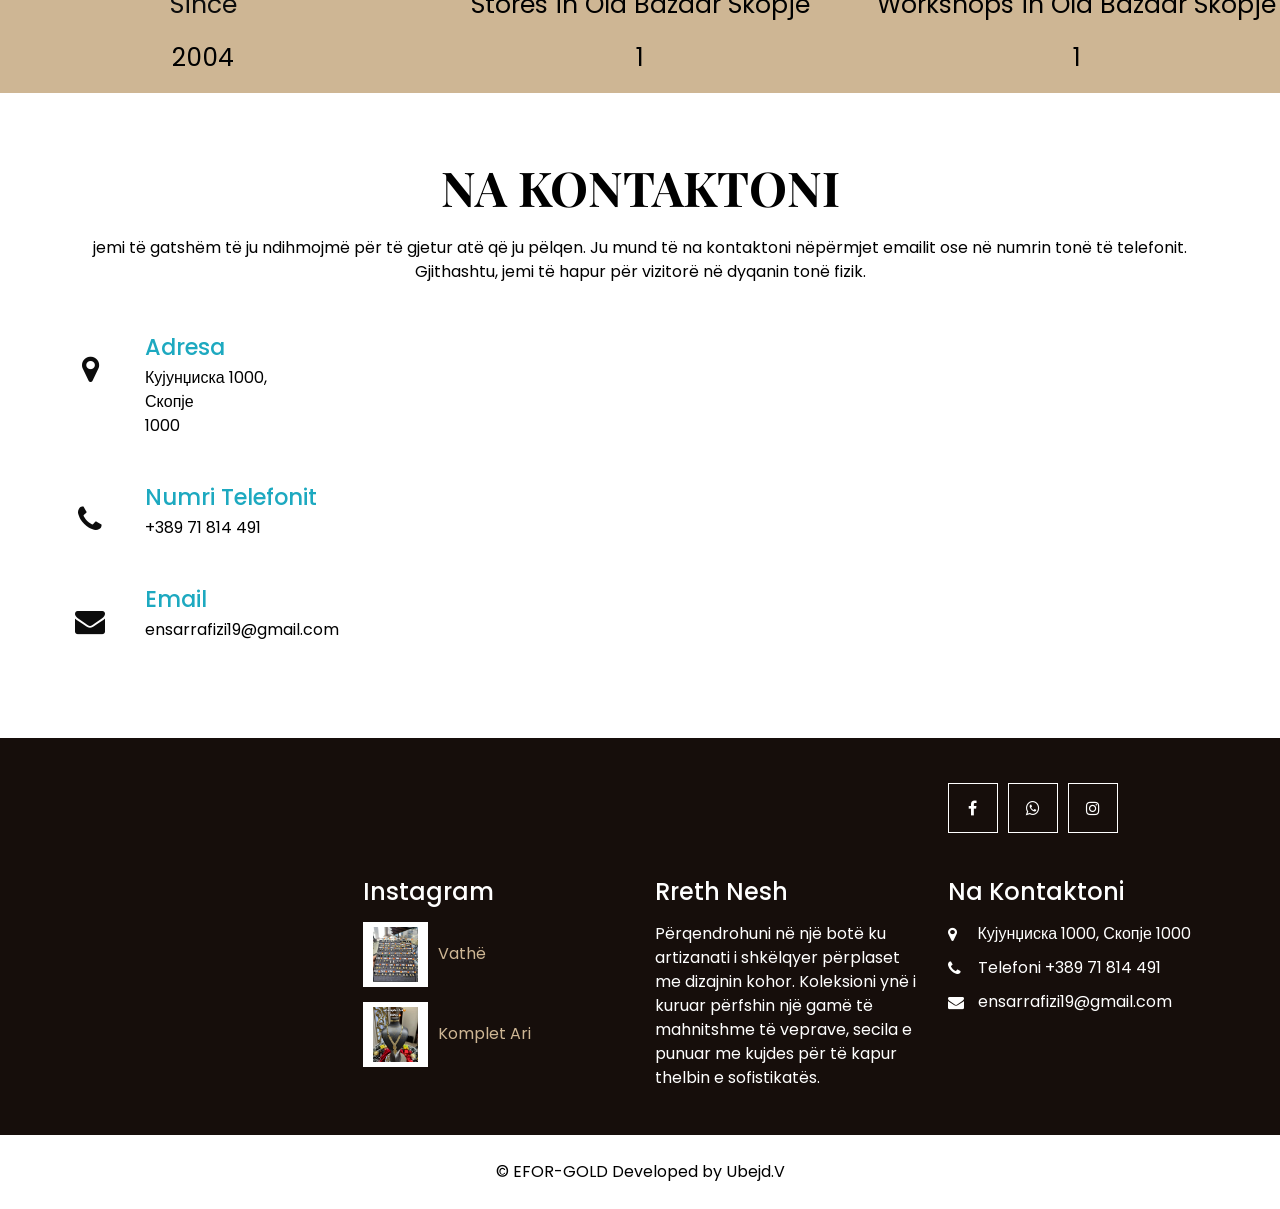
==== commit 795eda75: "Update index.html" ====
--- a/index.html
+++ b/index.html
@@ -33,12 +33,12 @@
         </a>
         <div class="" id="">
 
-          <div class="custom_menu-btn">
-<!--             <button onclick="openNav()">
+<!--           <div class="custom_menu-btn">
+            <button onclick="openNav()">
               <span class="s-1"> </span>
               <span class="s-2"> </span>
               <span class="s-3"> </span>
-            </button> -->
+            </button>
             <div id="myNav" class="overlay">
               <div class="overlay-content">
                 <a href="index.html">Home</a>
@@ -46,7 +46,7 @@
                 <img src="images/logo.jpeg" alt="" style="width: 200px;">
               </div>
             </div>
-          </div>
+          </div> -->
         </div>
       </nav>
     </div>
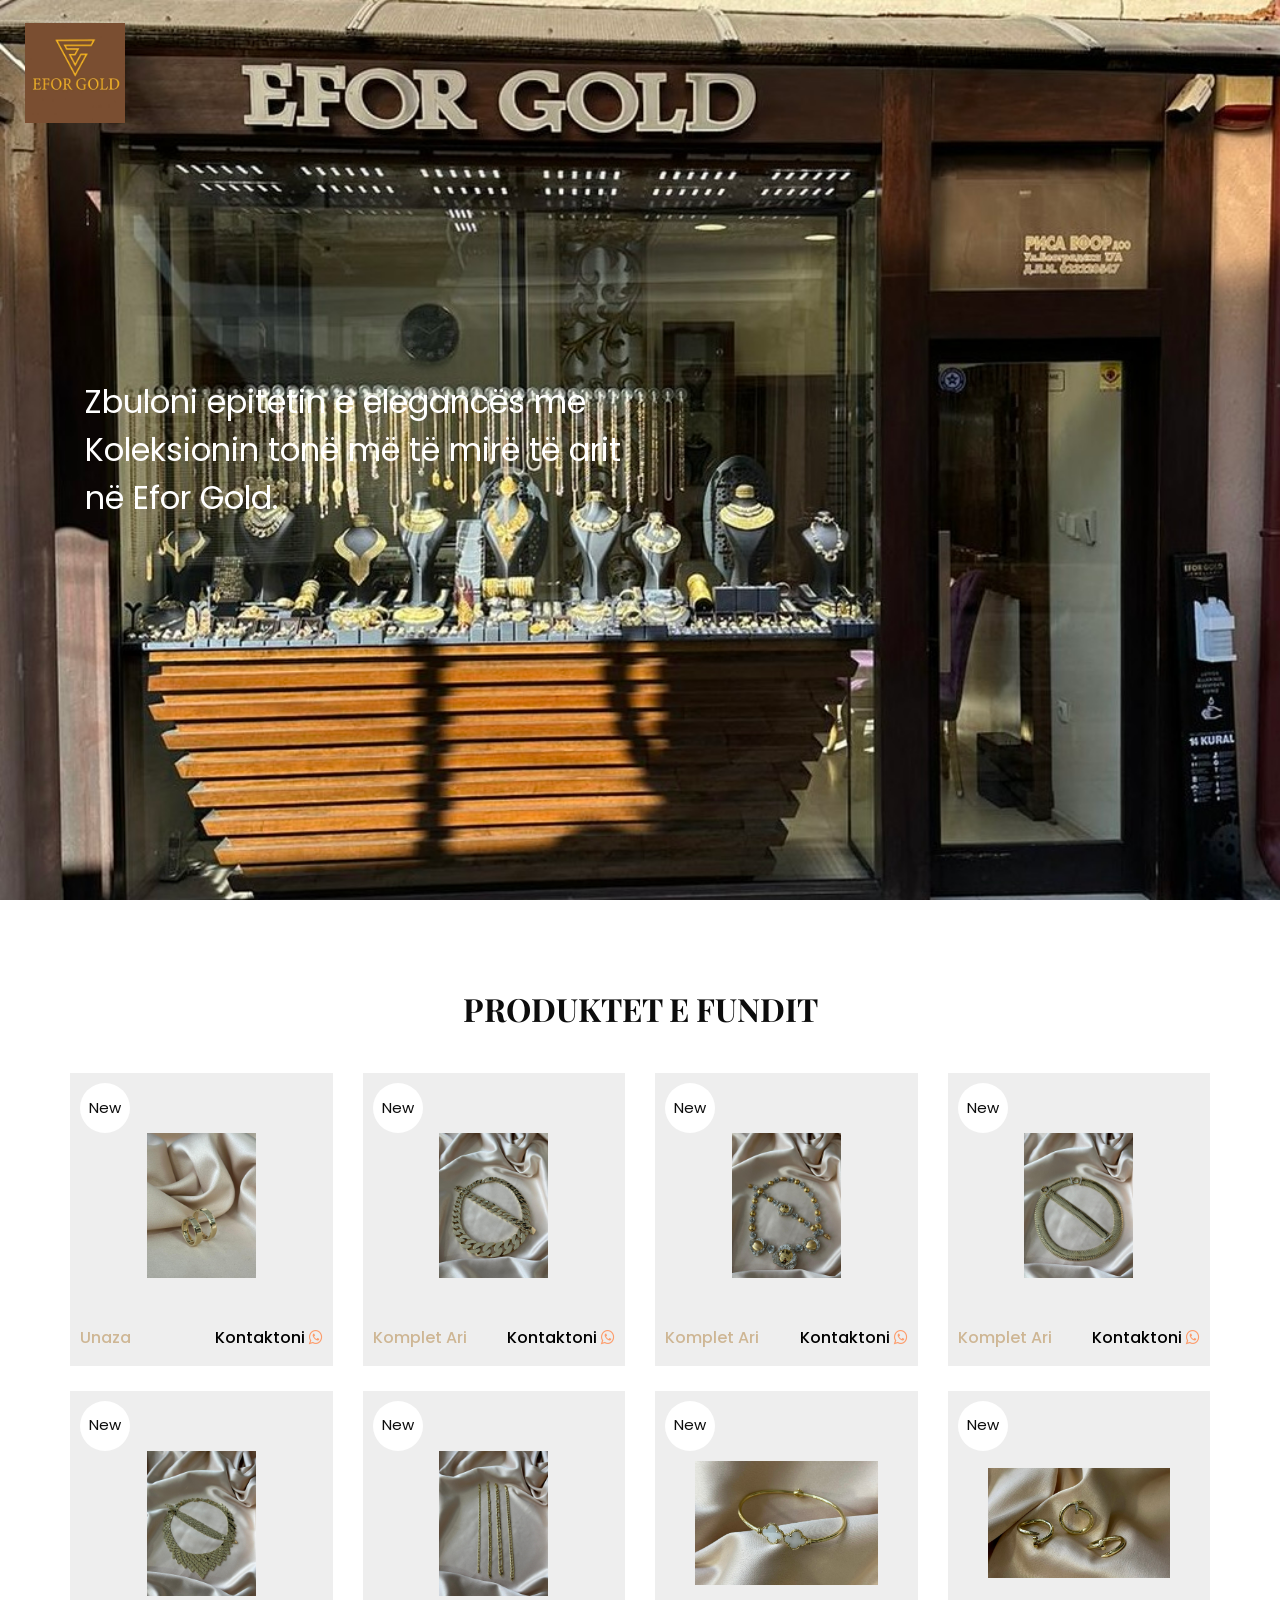
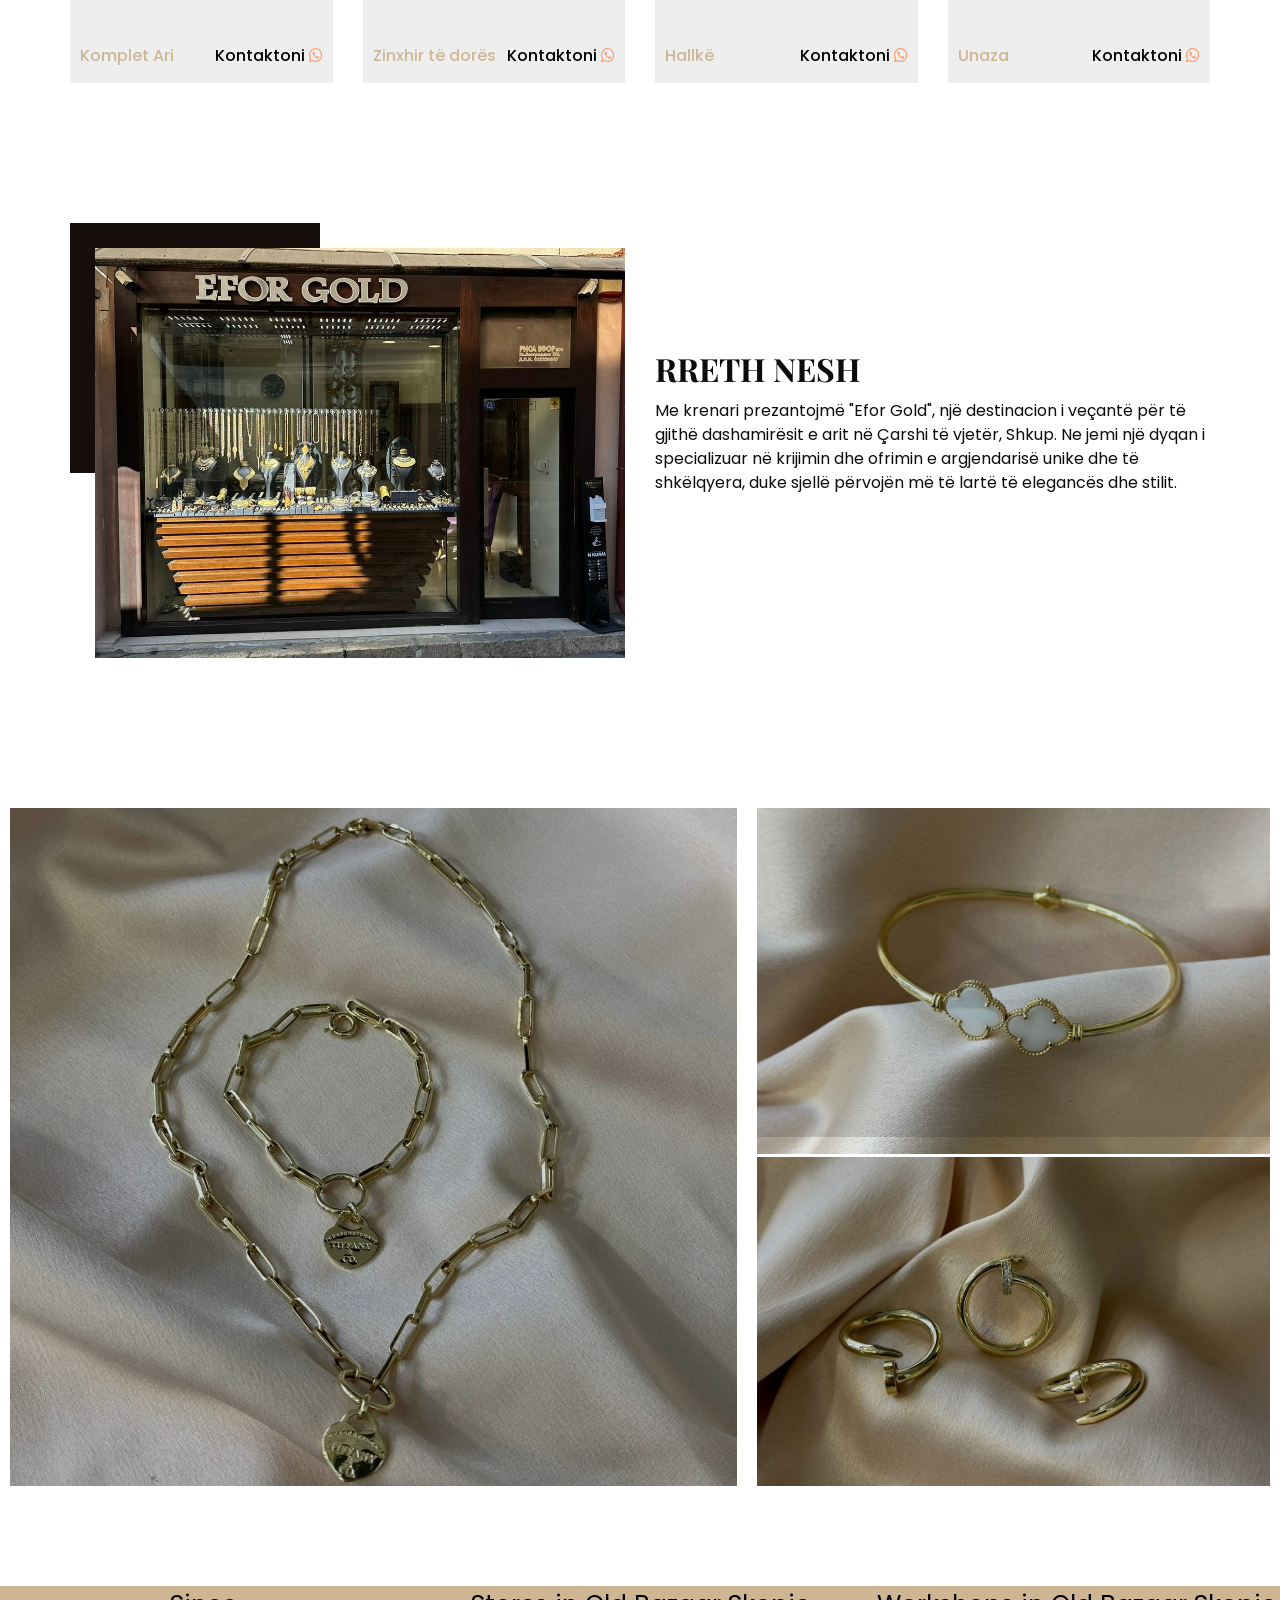
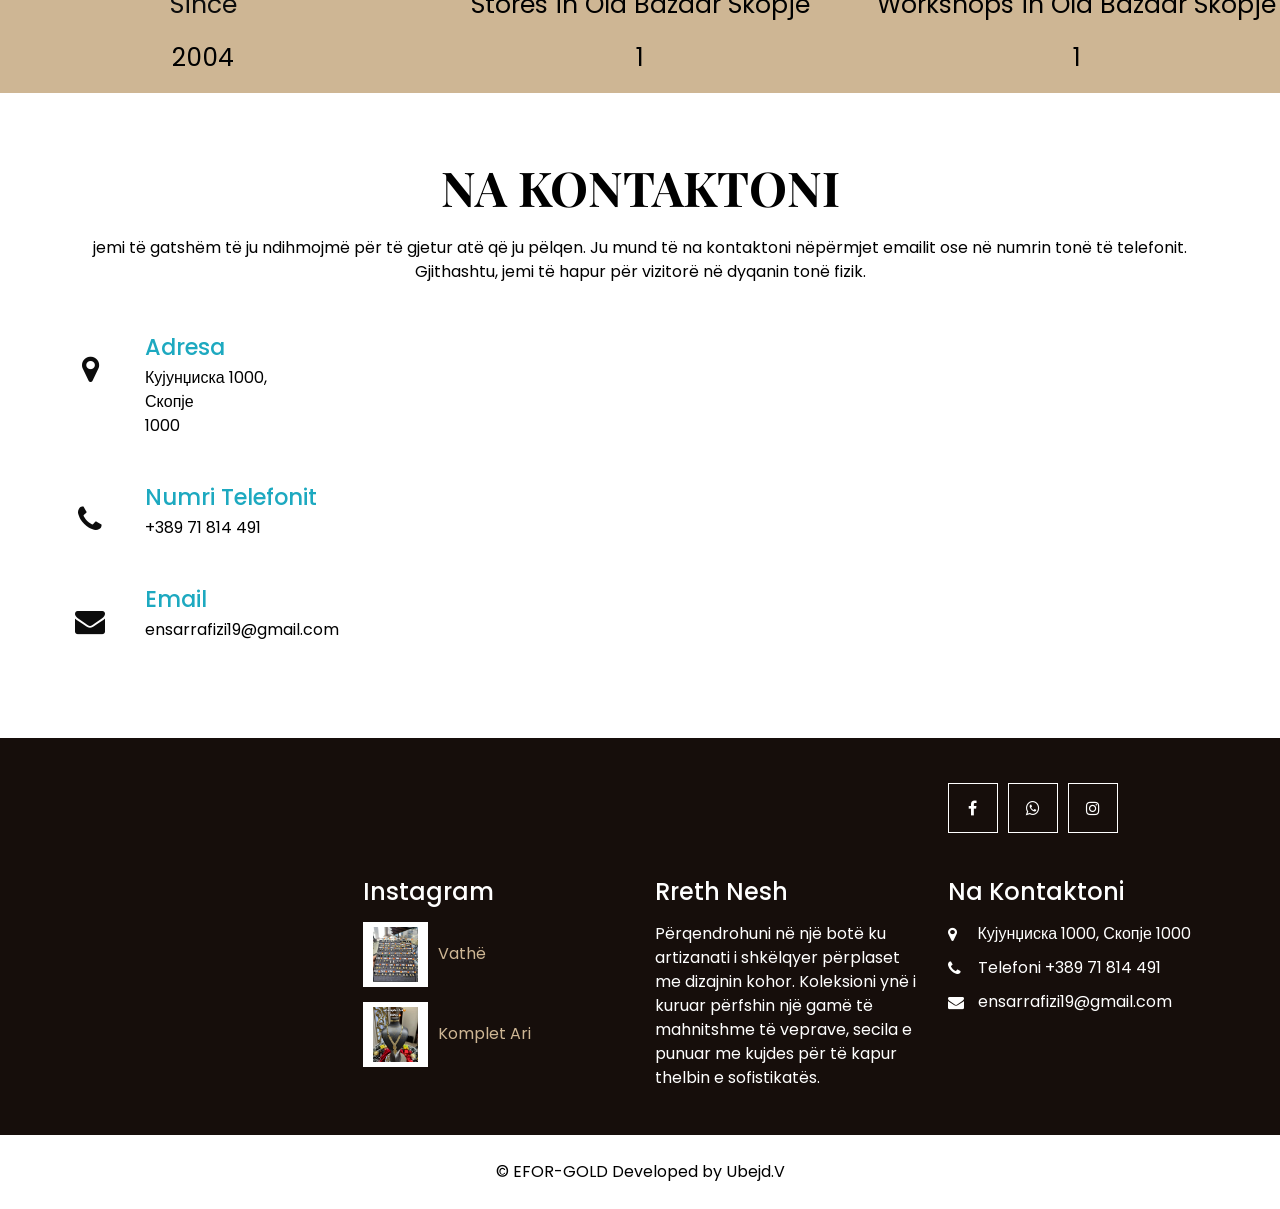
==== commit 0a4c64e4: "Update index.html" ====
--- a/index.html
+++ b/index.html
@@ -31,9 +31,9 @@
             <img src="images/logo.jpeg" alt="" width="100px" height="100px">
           </span>
         </a>
-        <div class="" id="">
-
-<!--           <div class="custom_menu-btn">
+<!--         <div class="" id="">
+
+          <div class="custom_menu-btn">
             <button onclick="openNav()">
               <span class="s-1"> </span>
               <span class="s-2"> </span>
@@ -46,8 +46,8 @@
                 <img src="images/logo.jpeg" alt="" style="width: 200px;">
               </div>
             </div>
-          </div> -->
-        </div>
+          </div>
+        </div> -->
       </nav>
     </div>
   </header>
@@ -220,7 +220,7 @@
               </div>
               <div class="detail-box">
                 <h6 style="color: #CEB694;">
-                  Zingjir të dorës
+                  Zinxhir të dorës
                 </h6>
                 <a href="https://wa.me/+38971814491">
                 <h6>
@@ -312,7 +312,7 @@
               </h2>
             </div>
             <p>
-              Me krenari prezantojmë "Efor Gold", një destinacion i veçantë për të gjithë dashamirësit e argjendit në Çarshi të vjetër, Shkup. Ne jemi një dyqan i specializuar në krijimin dhe ofrimin e argjendarisë unike dhe të shkëlqyera, duke sjellë përvojën më të lartë të elegancës dhe stilit.
+              Me krenari prezantojmë "Efor Gold", një destinacion i veçantë për të gjithë dashamirësit e arit në Çarshi të vjetër, Shkup. Ne jemi një dyqan i specializuar në krijimin dhe ofrimin e argjendarisë unike dhe të shkëlqyera, duke sjellë përvojën më të lartë të elegancës dhe stilit.
             </p>
           </div>
         </div>
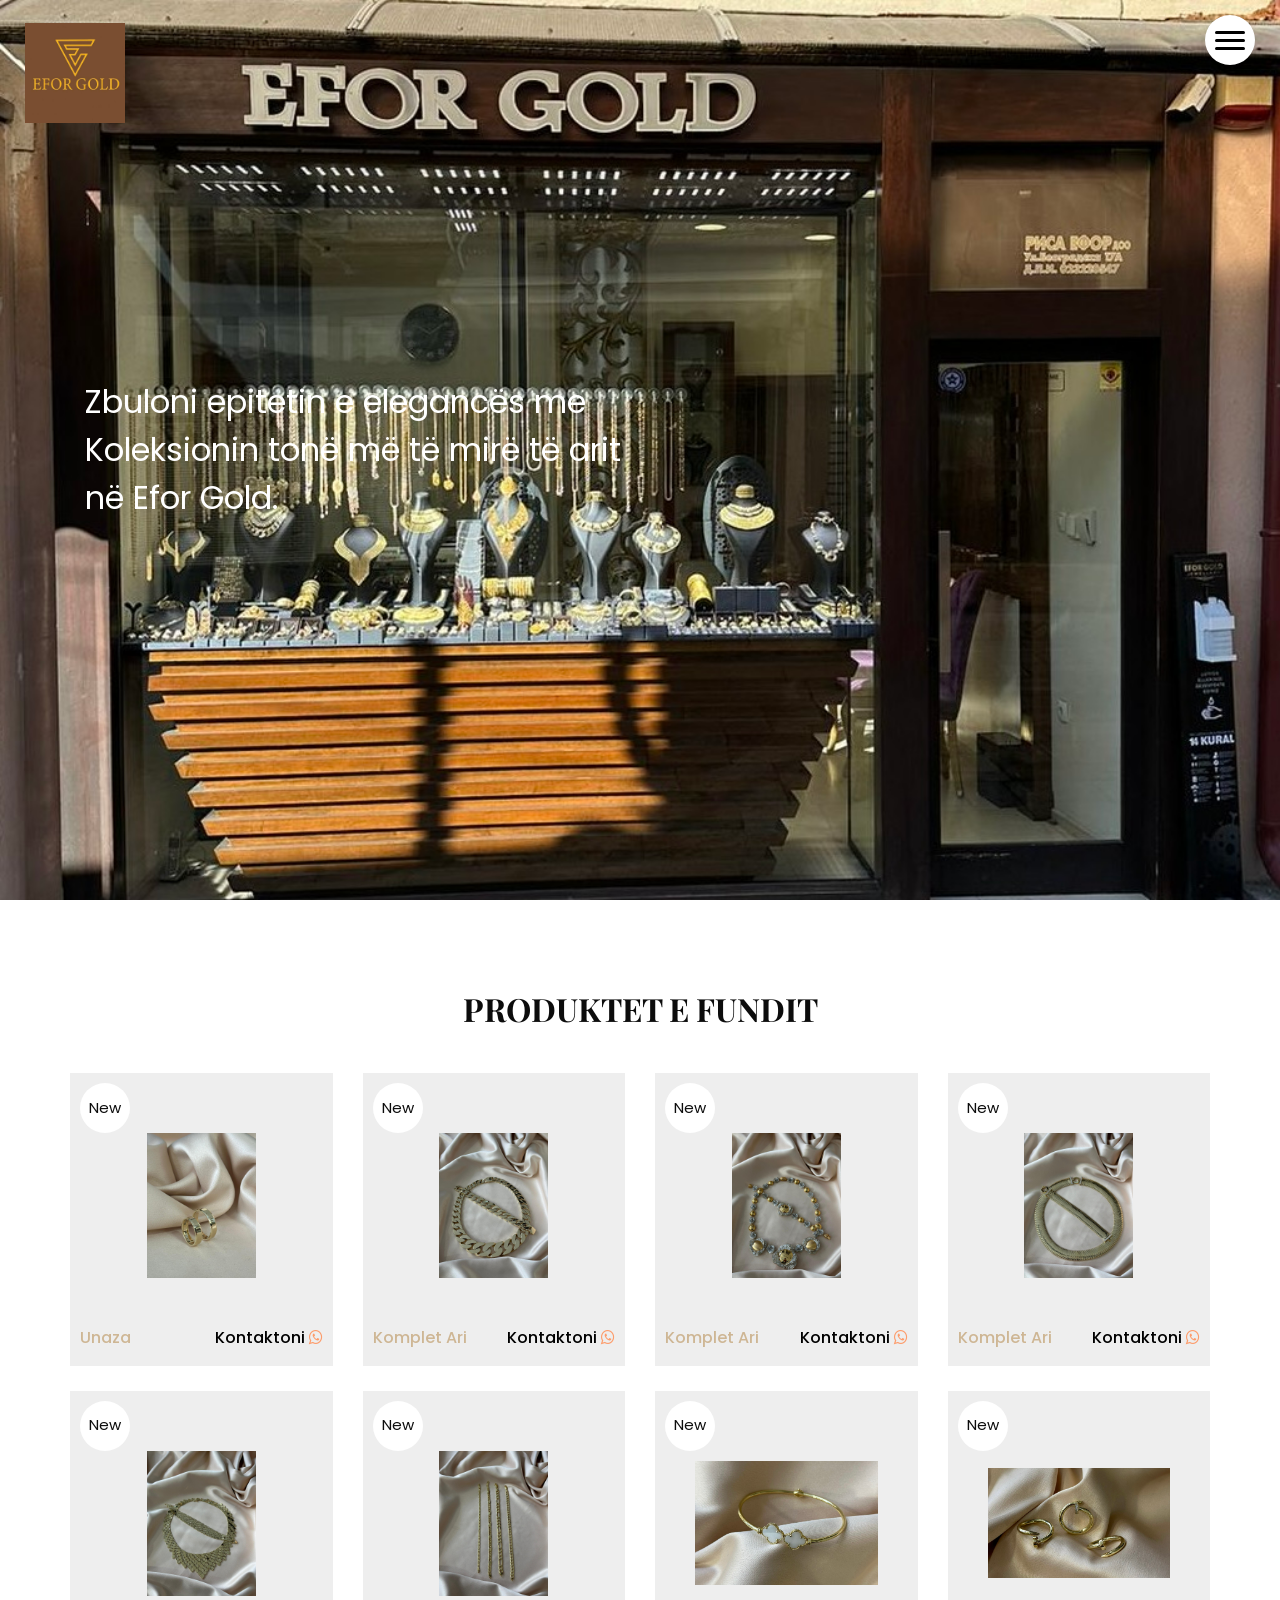
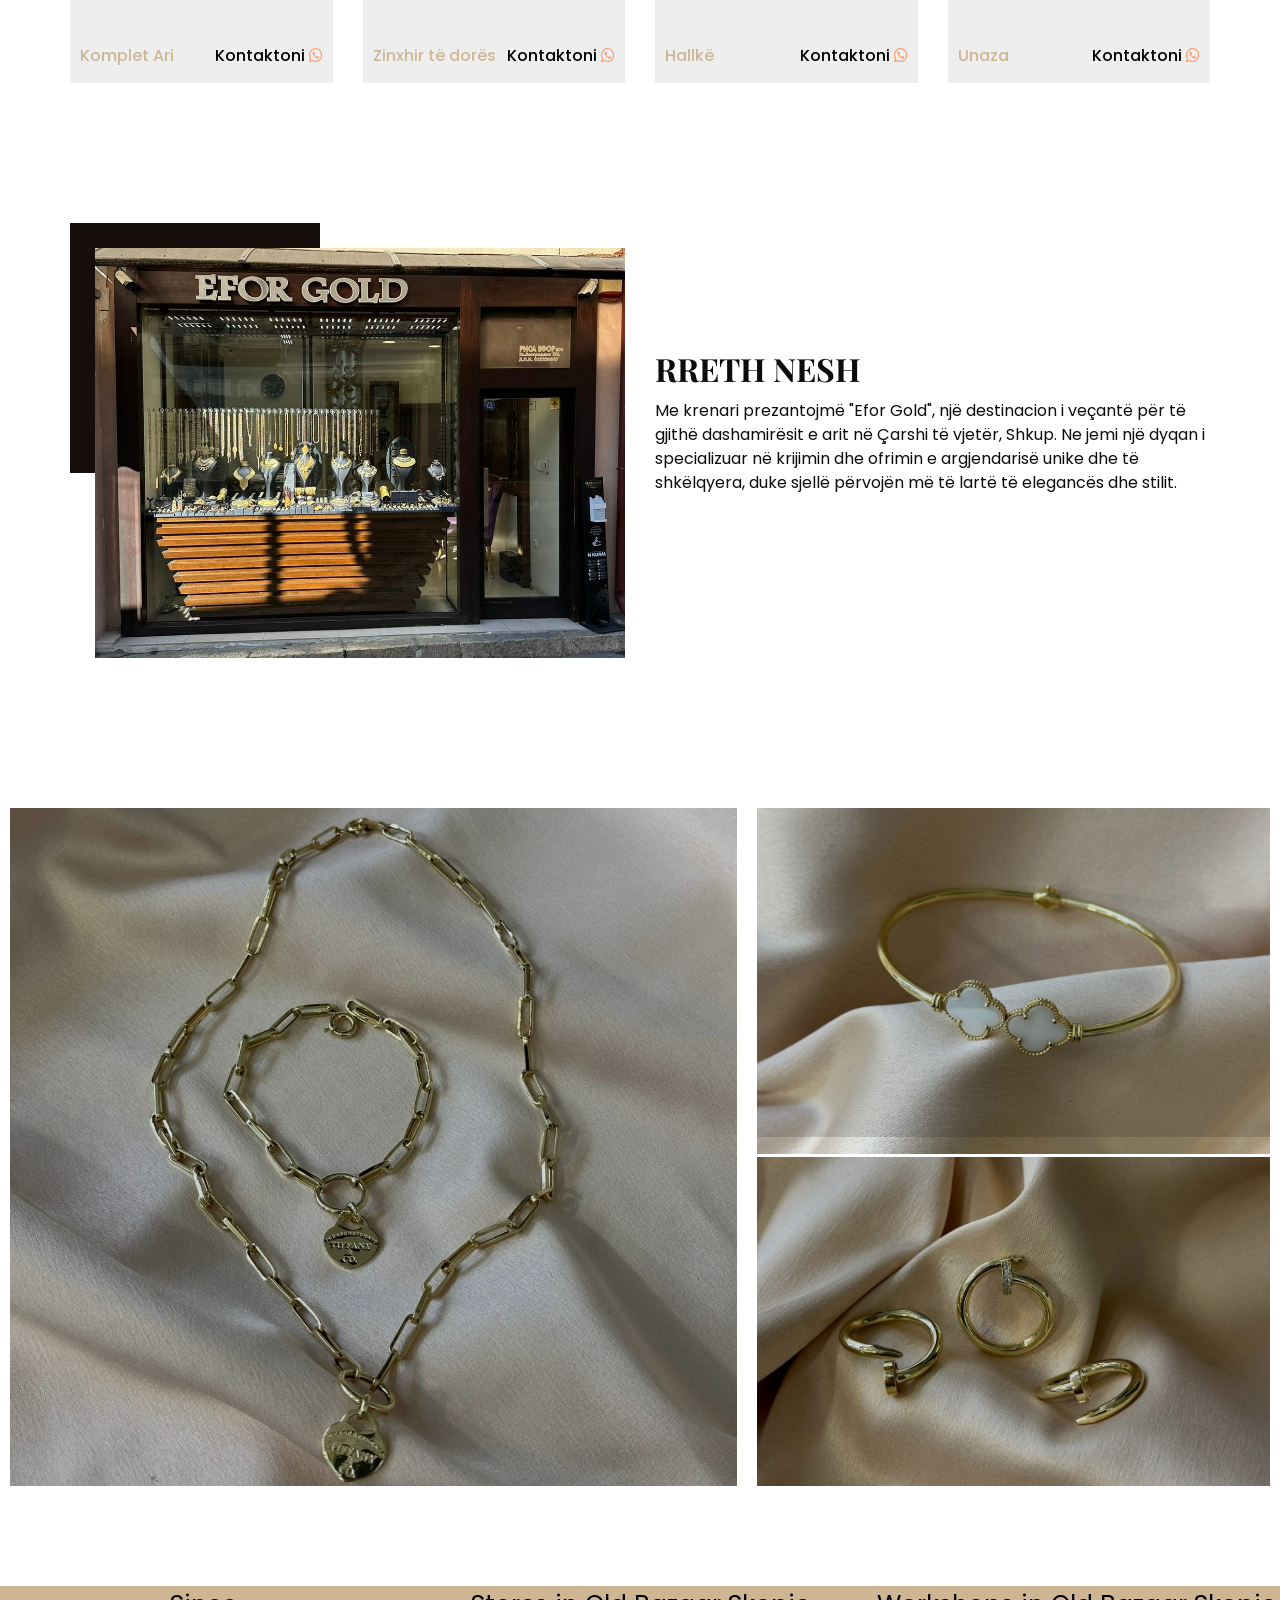
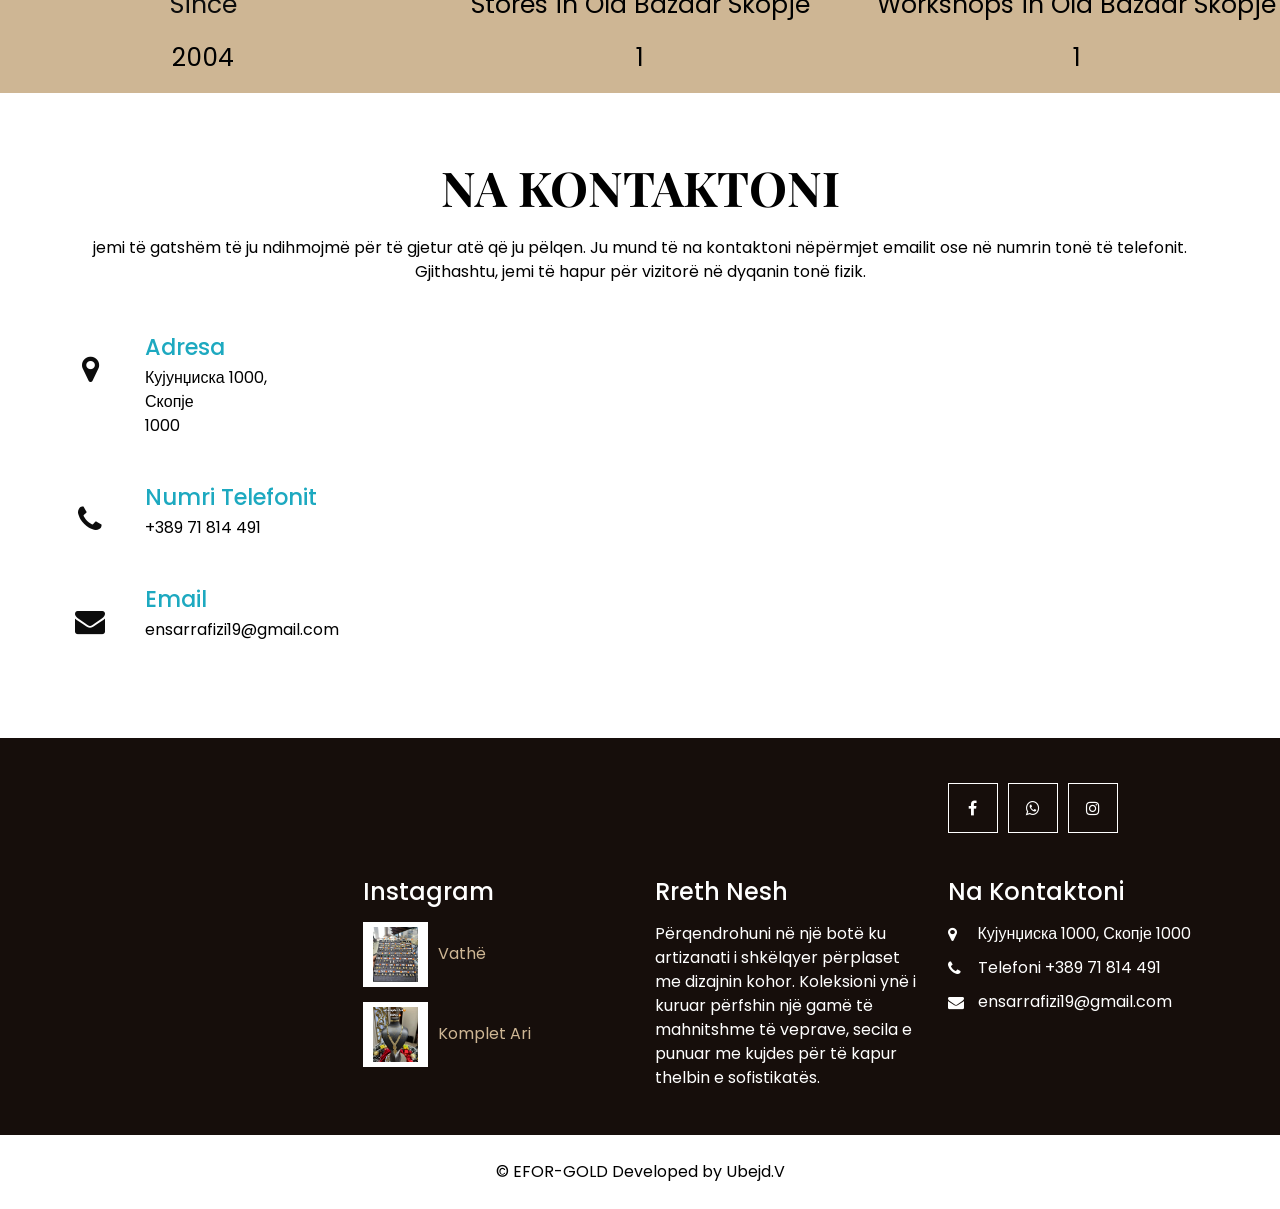
==== commit d9ae374f: "Update index.html" ====
--- a/index.html
+++ b/index.html
@@ -31,7 +31,7 @@
             <img src="images/logo.jpeg" alt="" width="100px" height="100px">
           </span>
         </a>
-<!--         <div class="" id="">
+        <div class="" id="">
 
           <div class="custom_menu-btn">
             <button onclick="openNav()">
@@ -47,7 +47,7 @@
               </div>
             </div>
           </div>
-        </div> -->
+        </div>
       </nav>
     </div>
   </header>
@@ -539,6 +539,7 @@
 
   <script src="js/jquery-3.4.1.min.js"></script>
   <script src="js/bootstrap.js"></script>
+  <script src"custom.js"></script>
   <script src="js/custom.js"></script>
 
 </body>
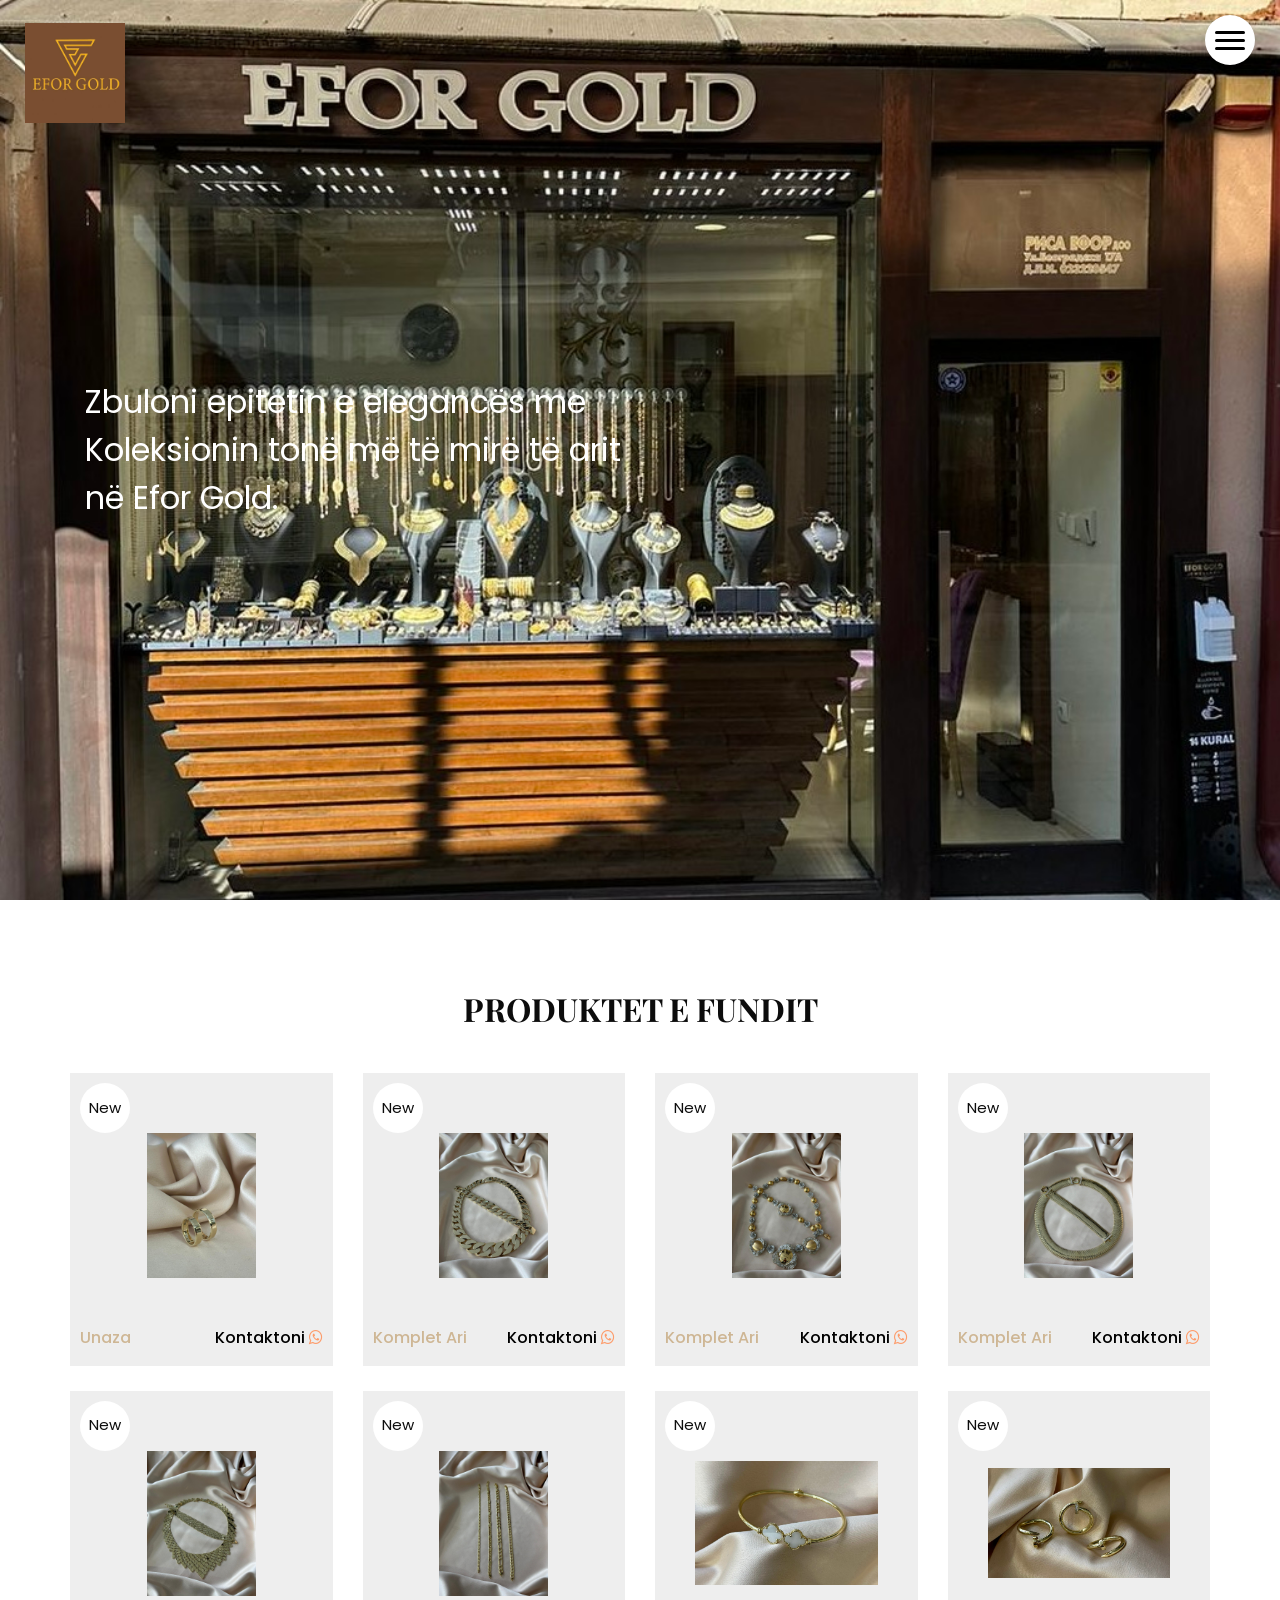
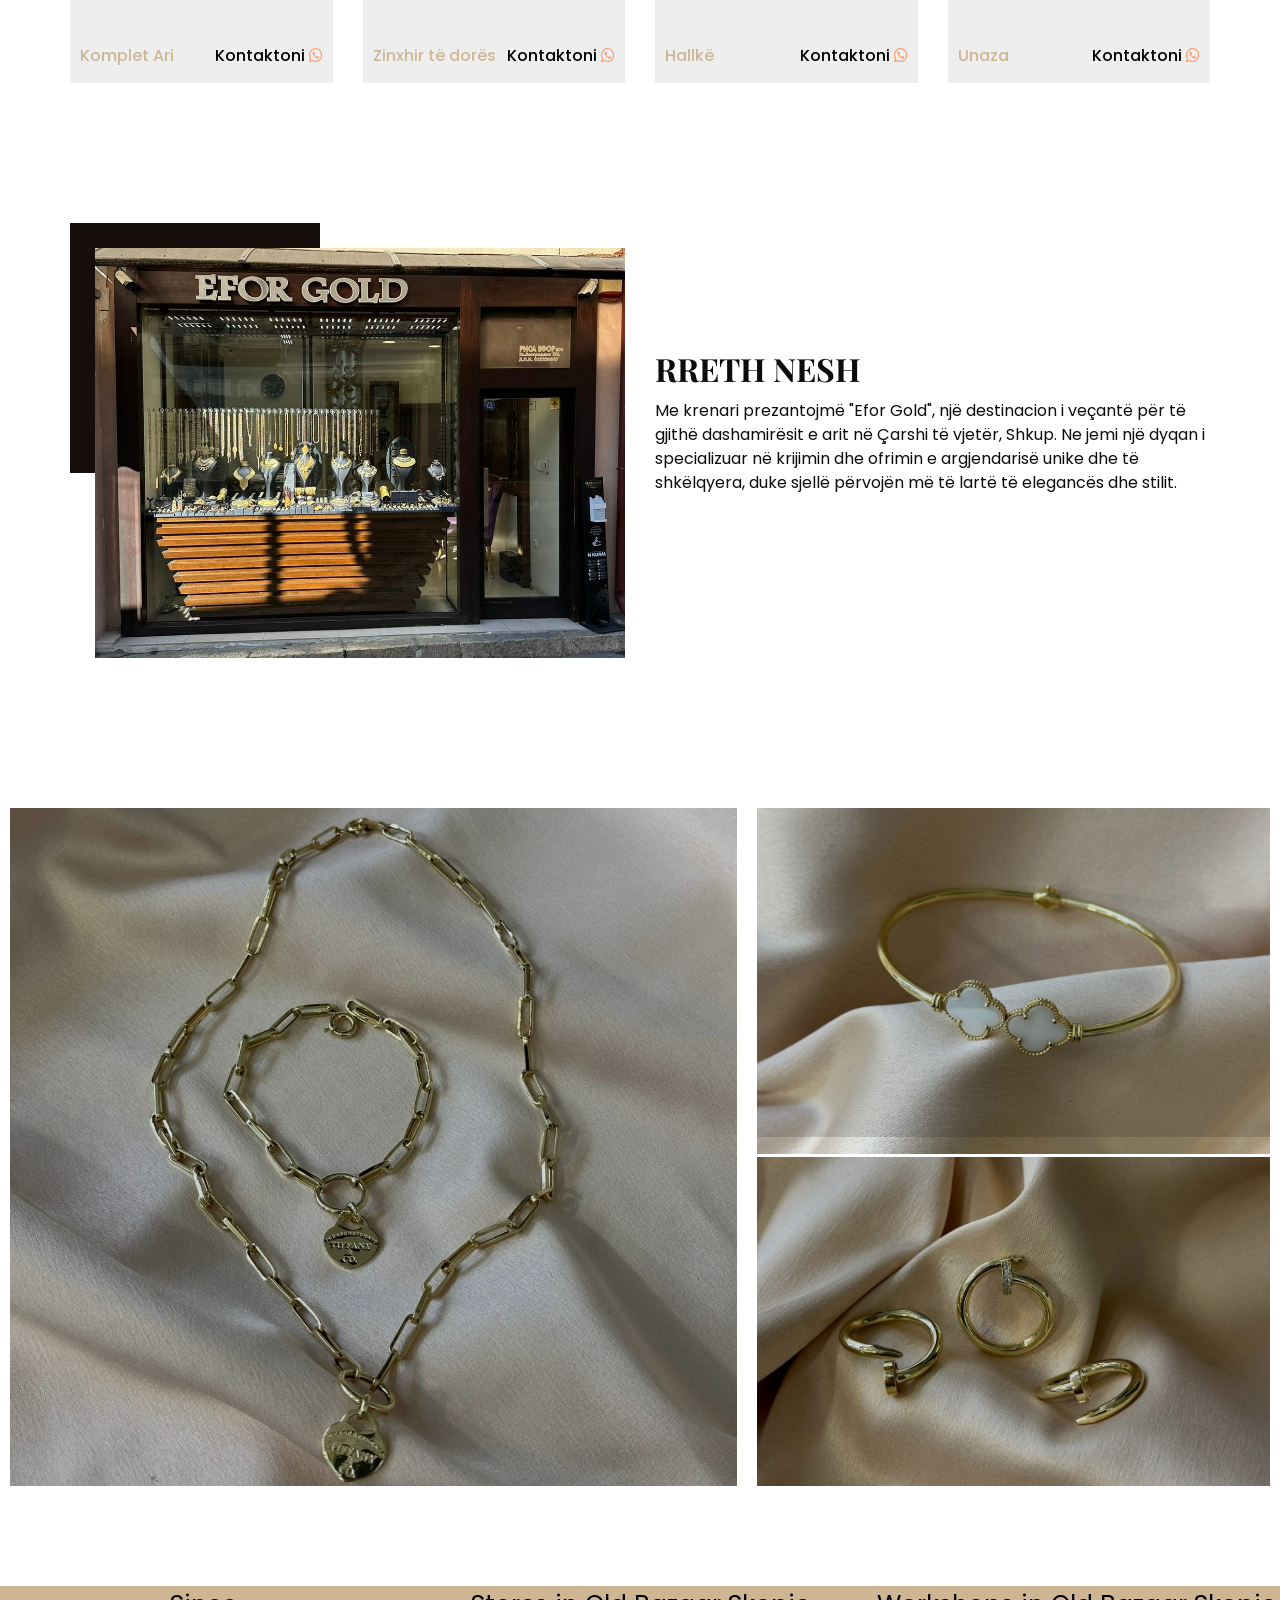
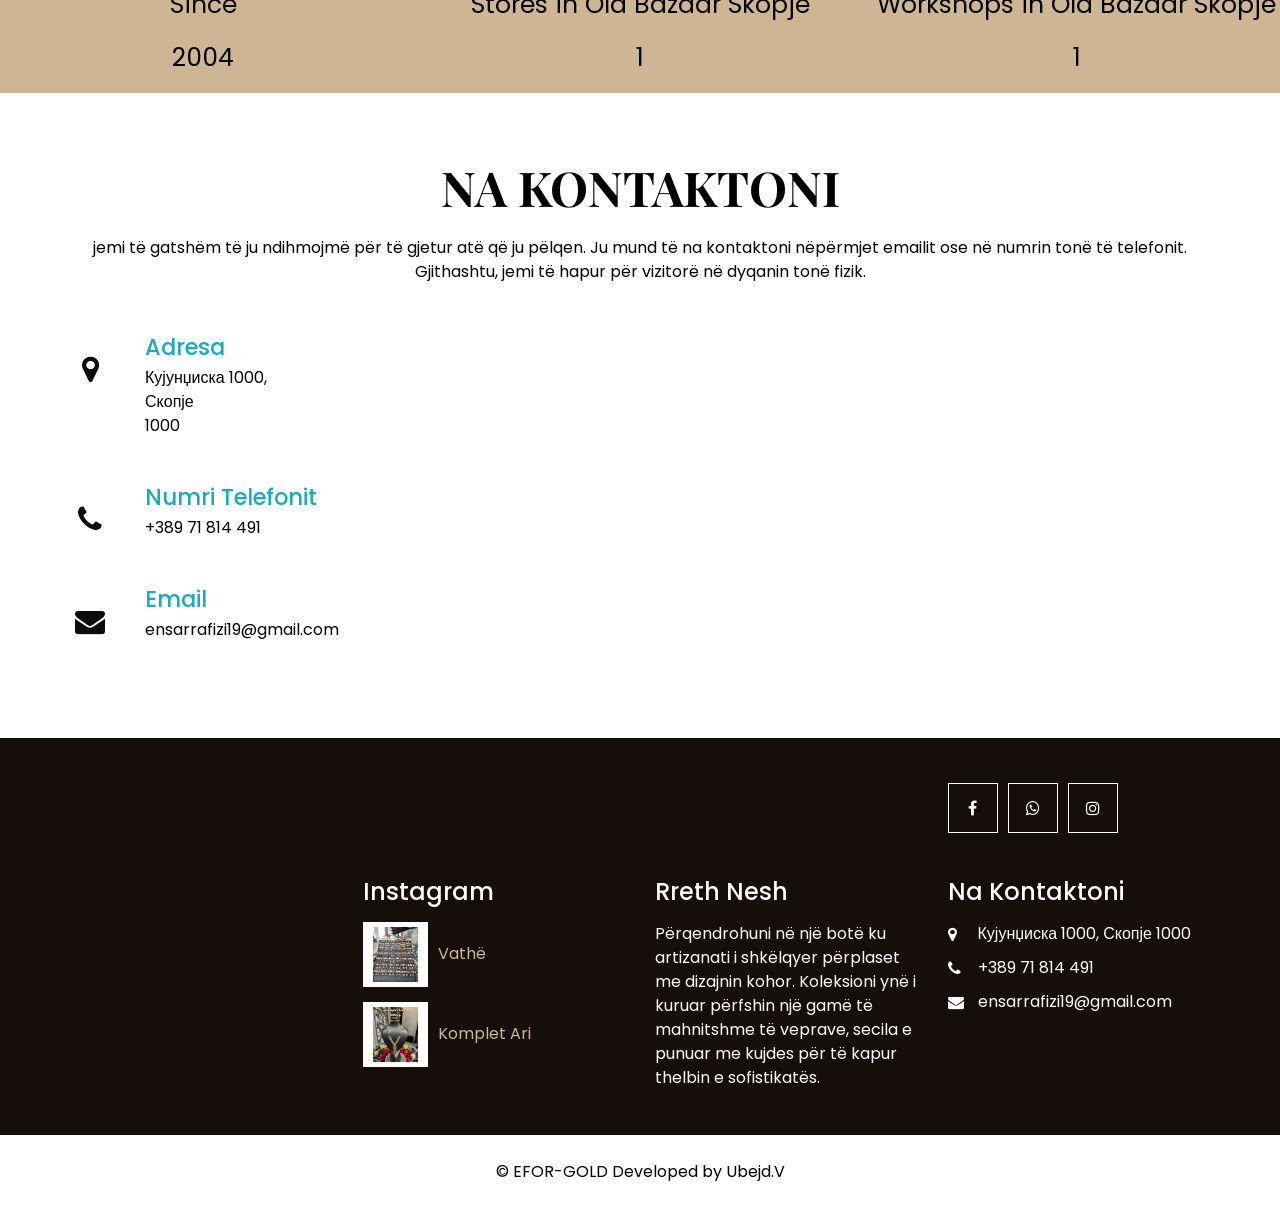
==== commit ee1887e2: "Update index.html" ====
--- a/index.html
+++ b/index.html
@@ -511,7 +511,7 @@
             <a href="">
               <i class="fa fa-phone" aria-hidden="true"></i>
               <span>
-                Telefoni +389 71 814 491
+                 +389 71 814 491
               </span>
             </a>
             <a href="">
@@ -542,6 +542,34 @@
   <script src"custom.js"></script>
   <script src="js/custom.js"></script>
 
+  <script>
+    const counterAnim = (qSelector, start = 0, end, duration = 1000) => {
+    const target = document.querySelector(qSelector);
+    let startTimestamp = null;
+    const step = (timestamp) => {
+     if (!startTimestamp) startTimestamp = timestamp;
+     const progress = Math.min((timestamp - startTimestamp) / duration, 1);
+     target.innerText = Math.floor(progress * (end - start) + start);
+     if (progress < 1) {
+      window.requestAnimationFrame(step);
+     }
+    };
+    window.requestAnimationFrame(step);
+   };
+   //#endregion - end of - number counter animation
+   
+   document.addEventListener("DOMContentLoaded", () => {
+    counterAnim("#count1", 50, 2004, 1000);
+    counterAnim("#count2", 5000, 1, 1500);
+    counterAnim("#count3", 5000, 1, 2000);
+   });
+
+    function openNav() {
+    document.getElementById("myNav").classList.toggle("menu_width");
+    document.querySelector(".custom_menu-btn").classList.toggle("menu_btn-style");
+}
+  </script>
+
 </body>
 
 </html>
